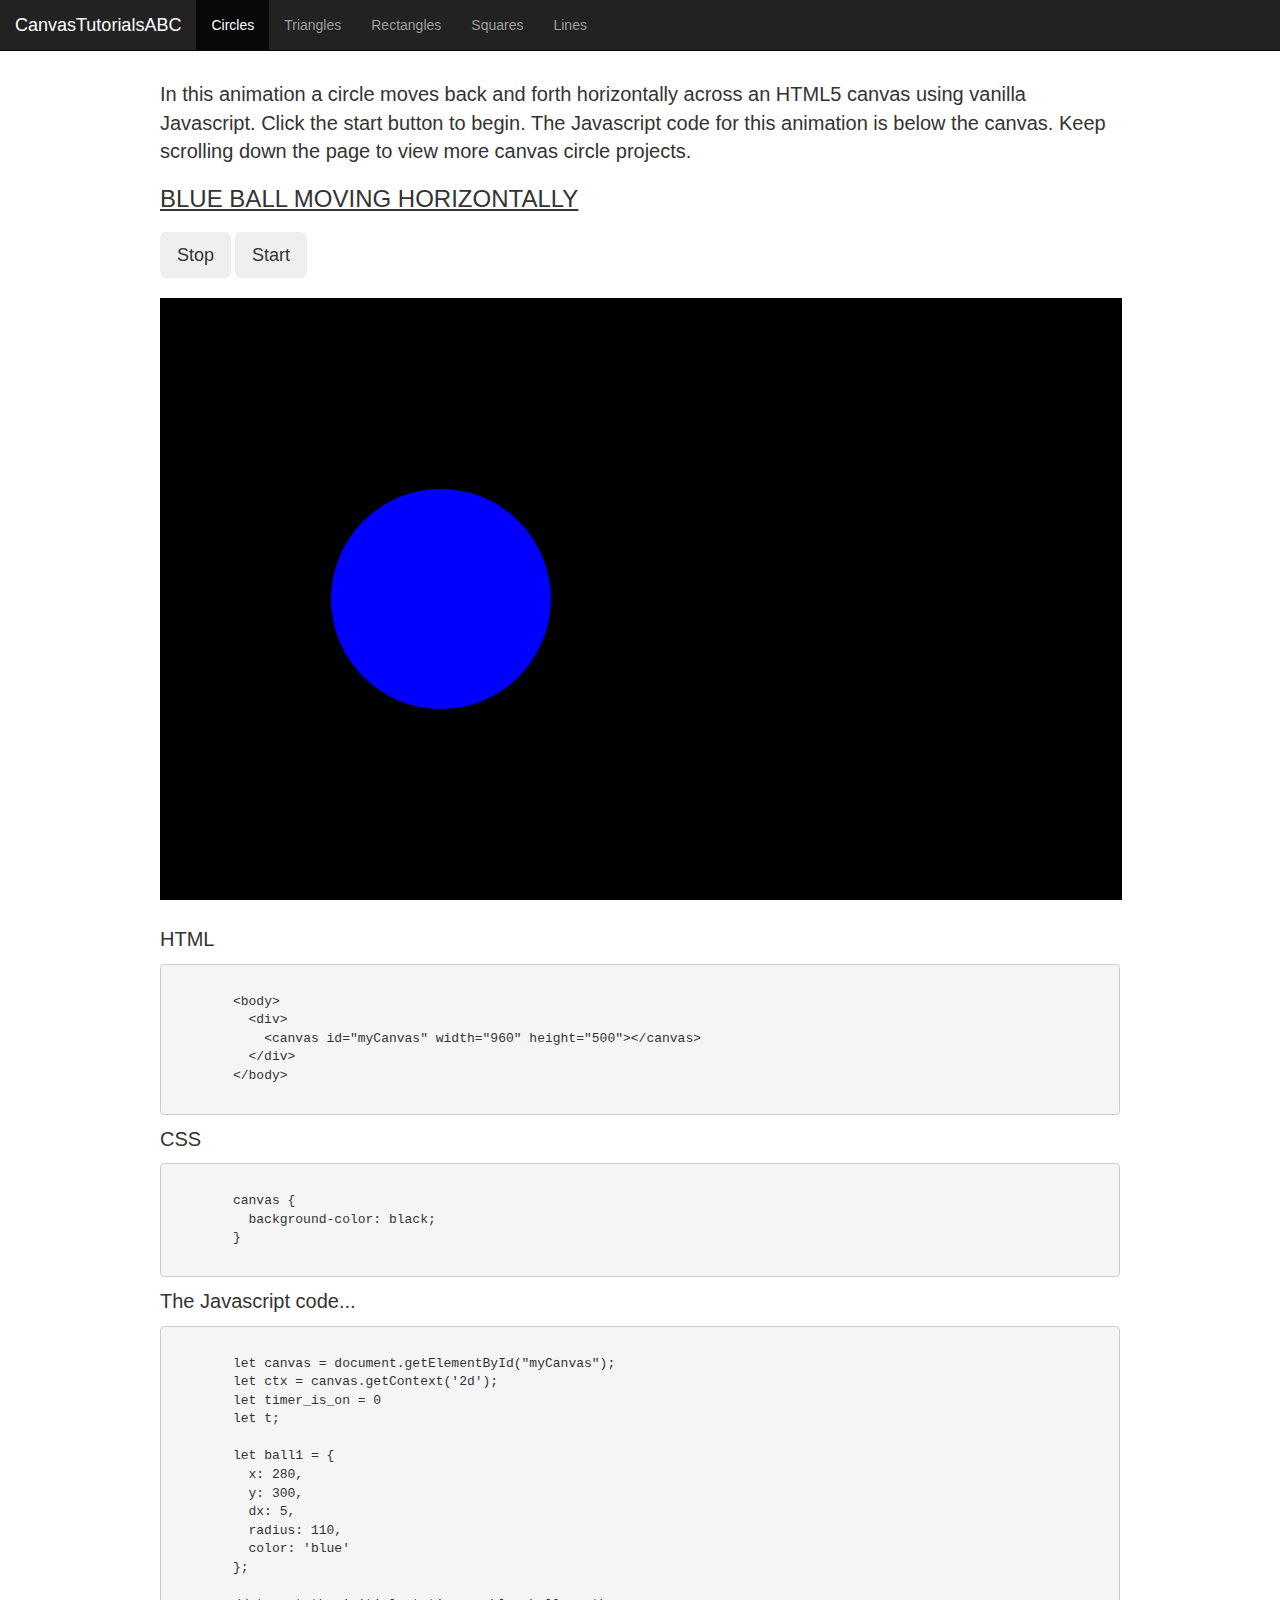
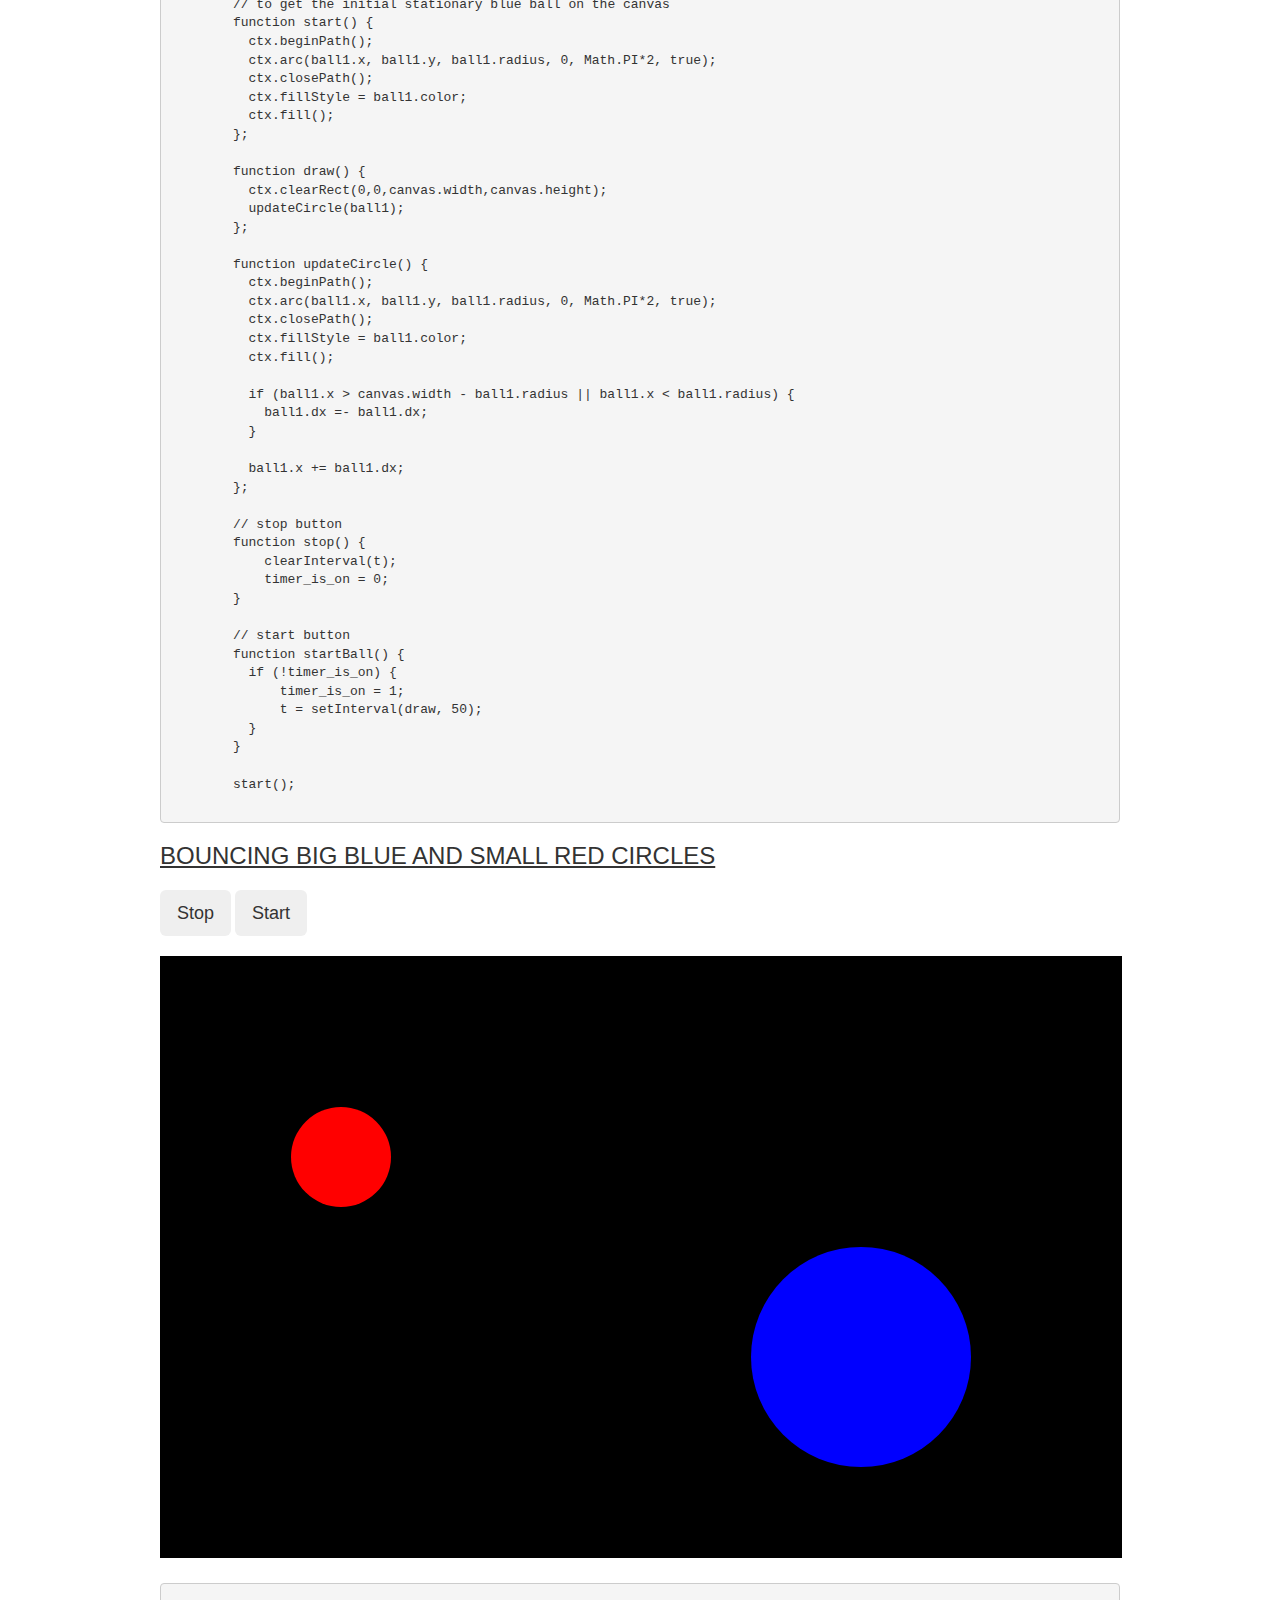
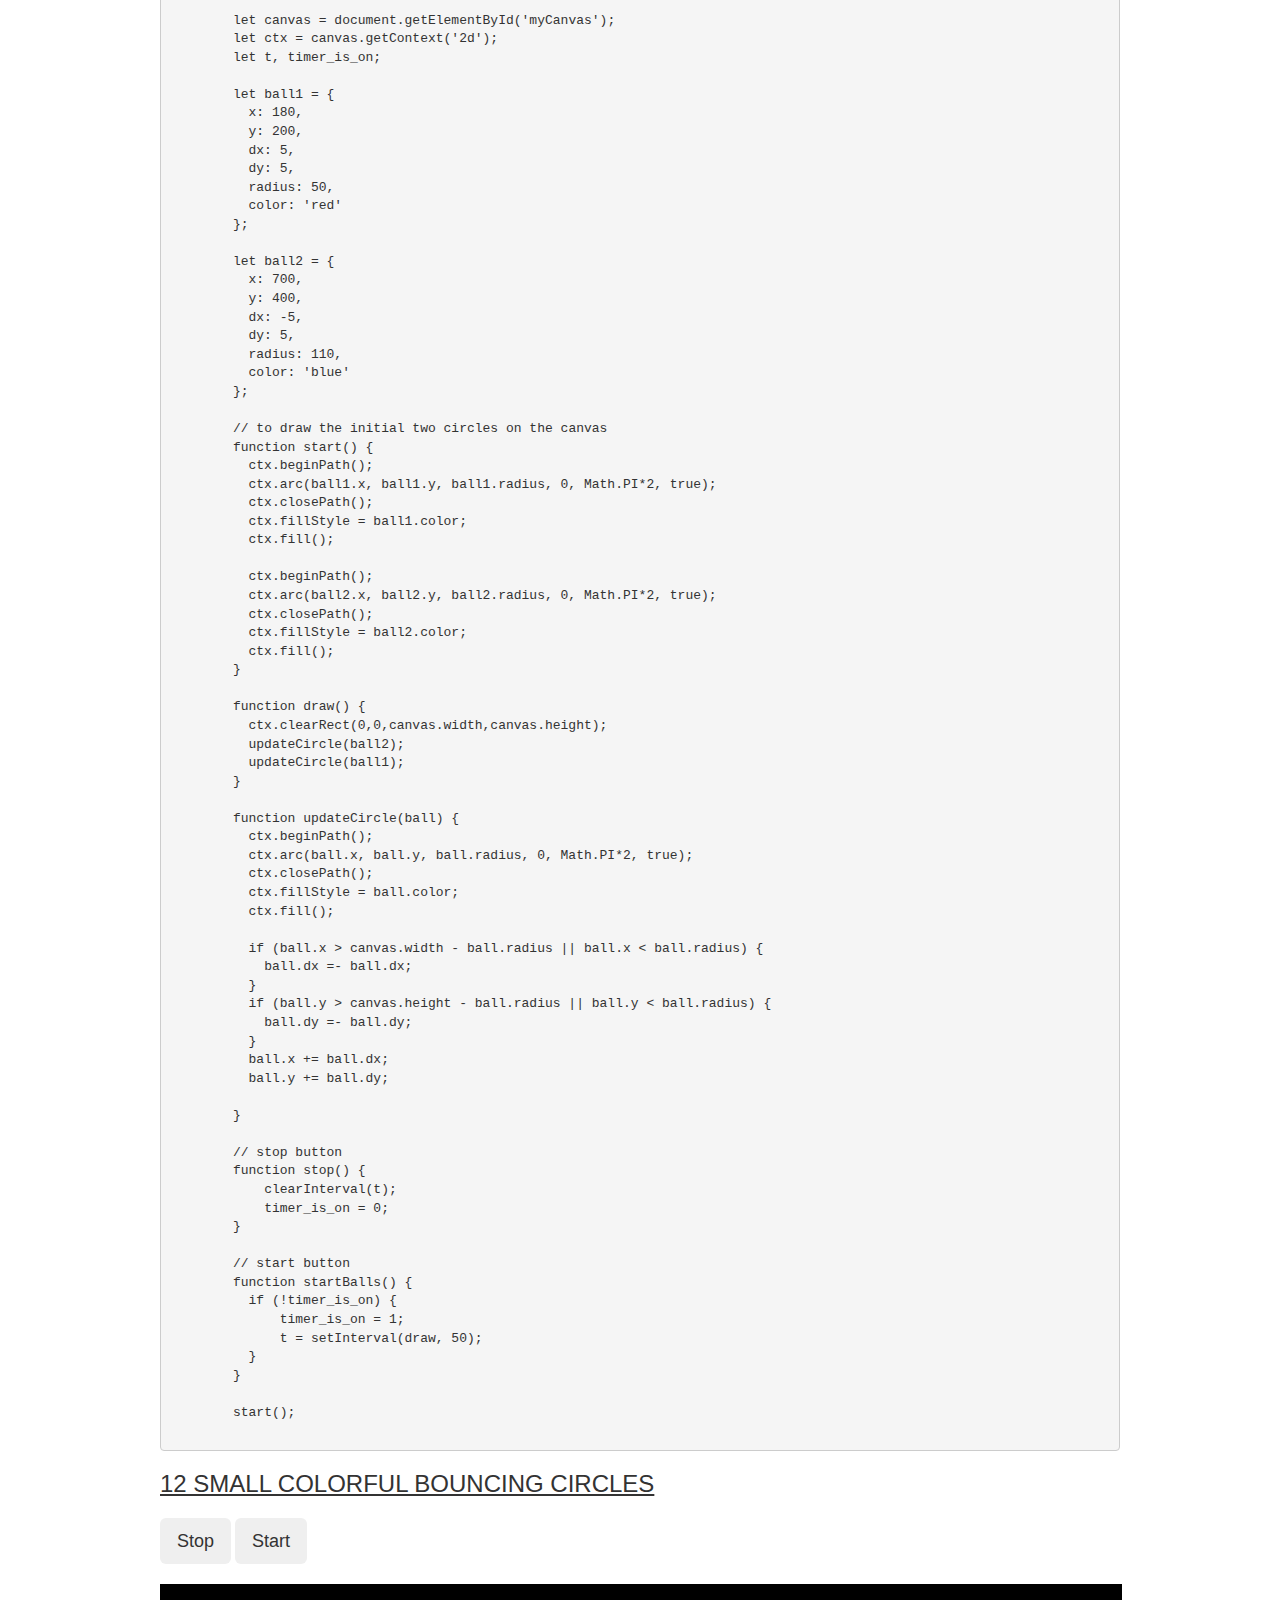
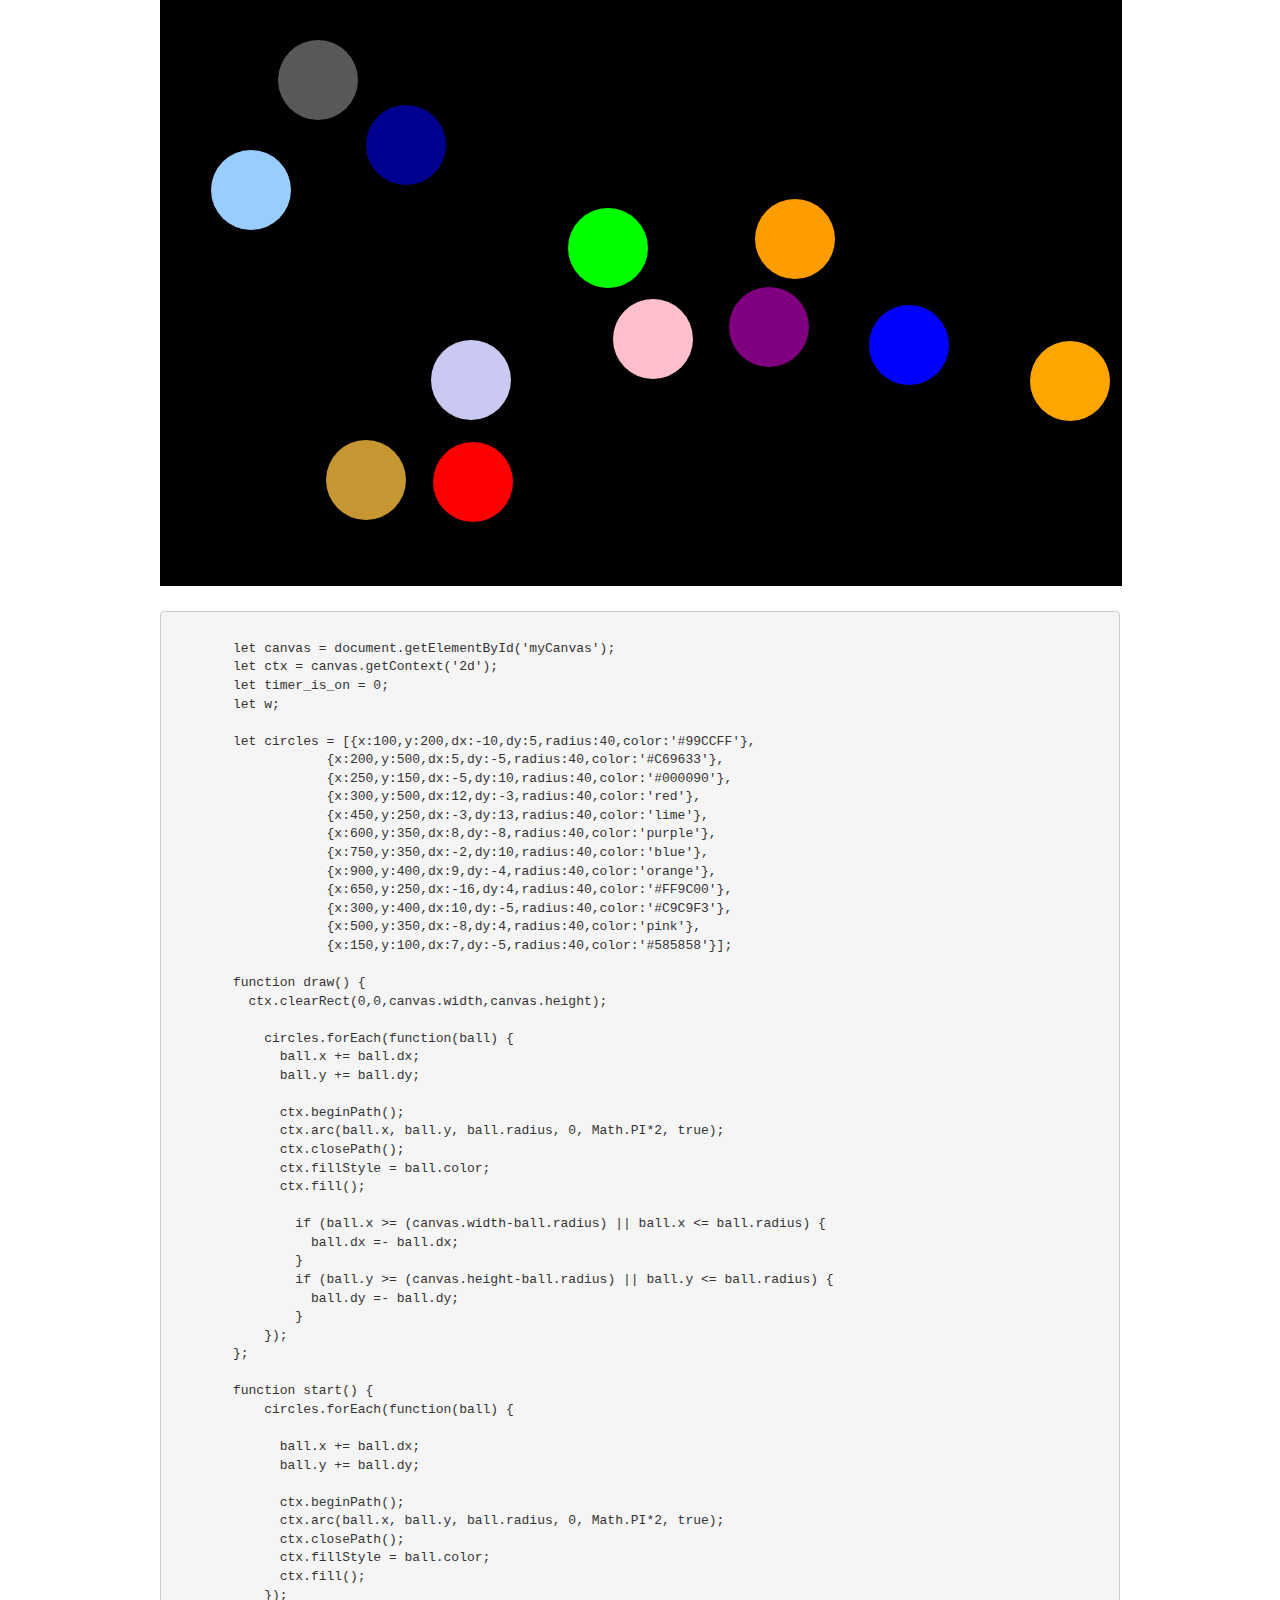
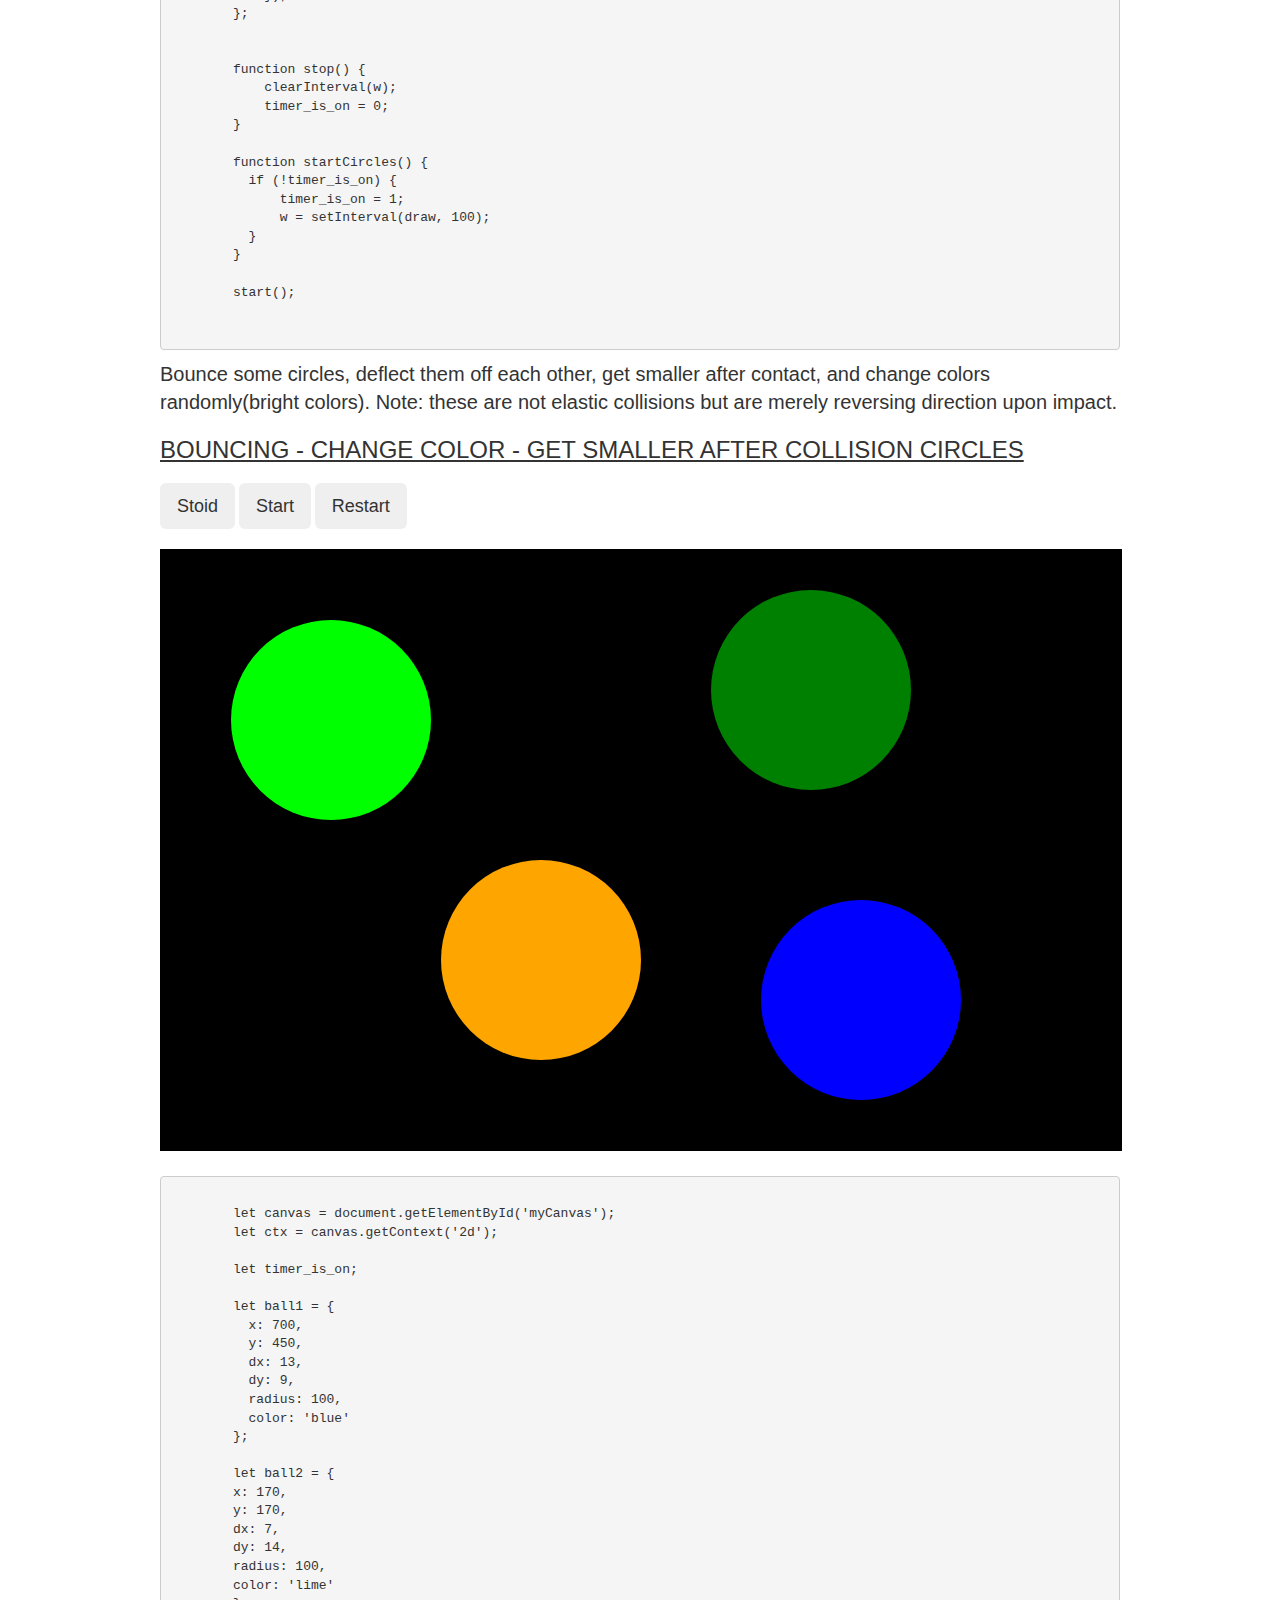
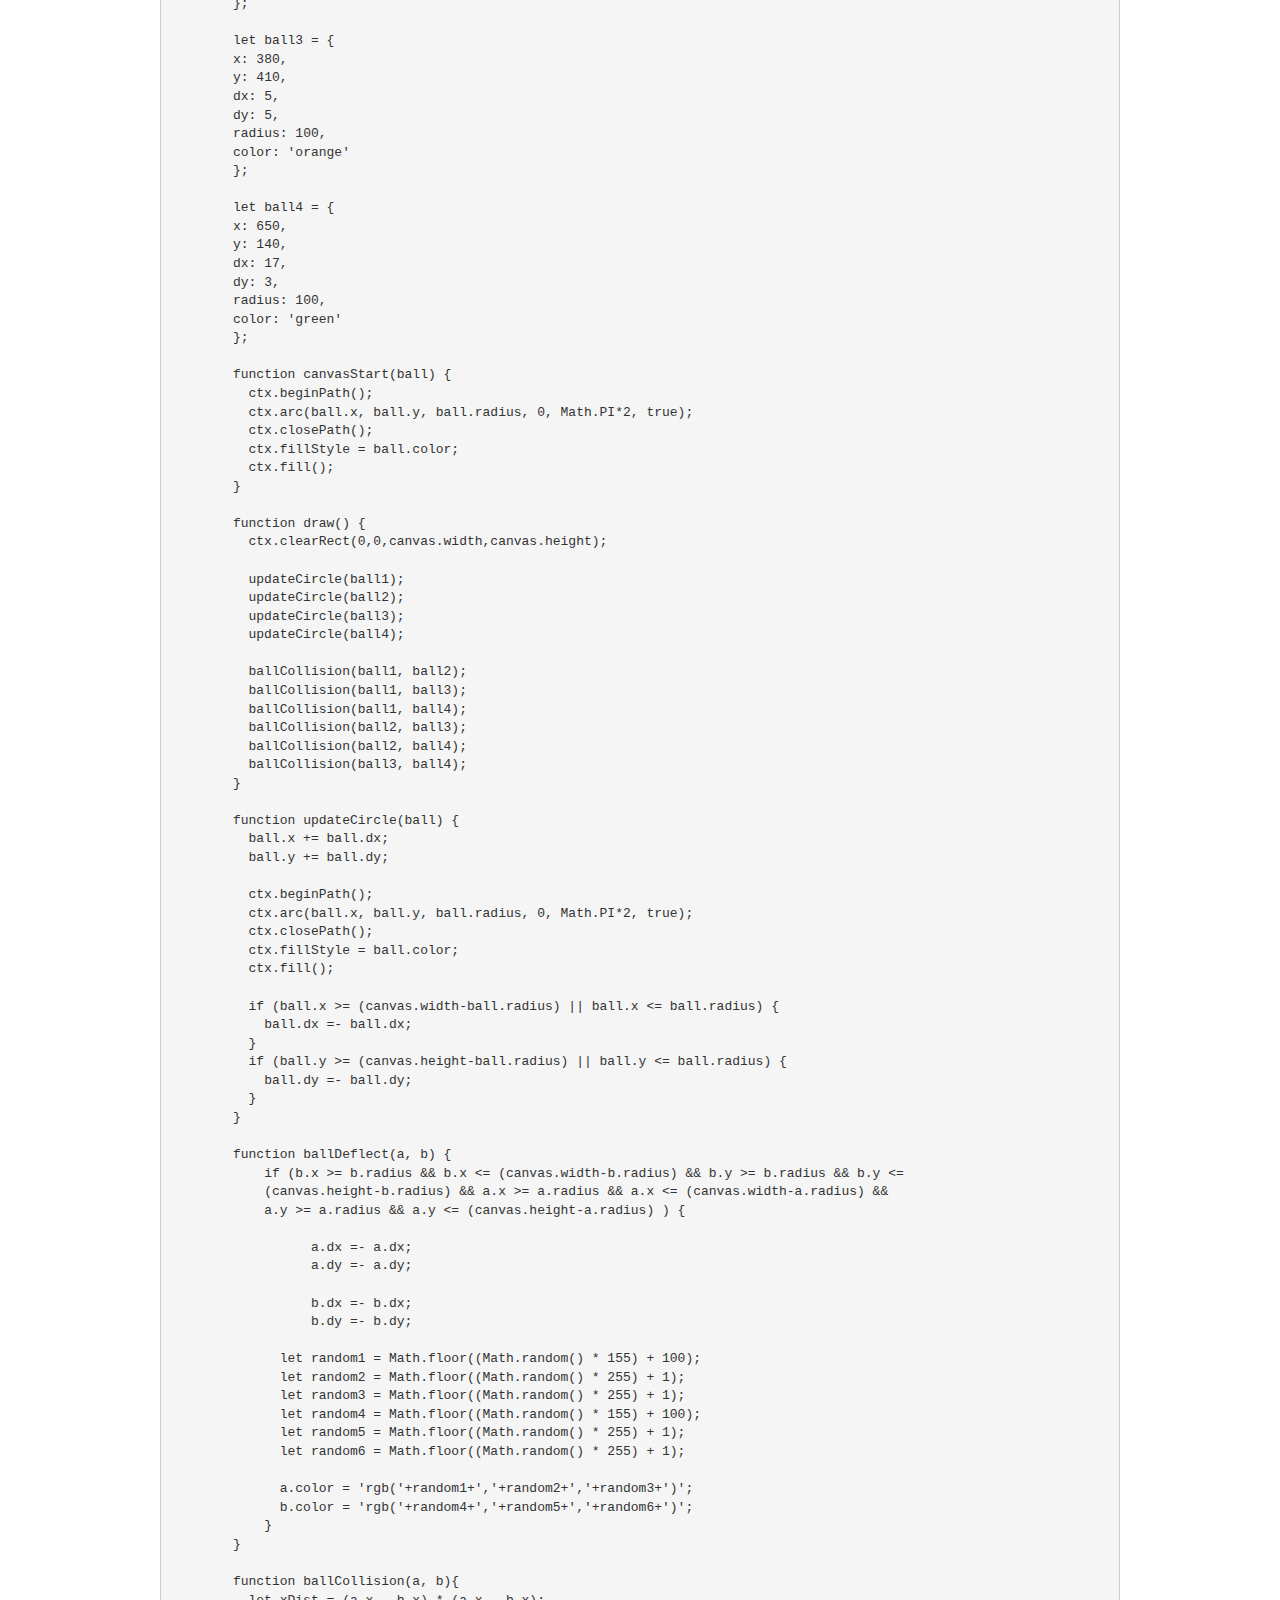
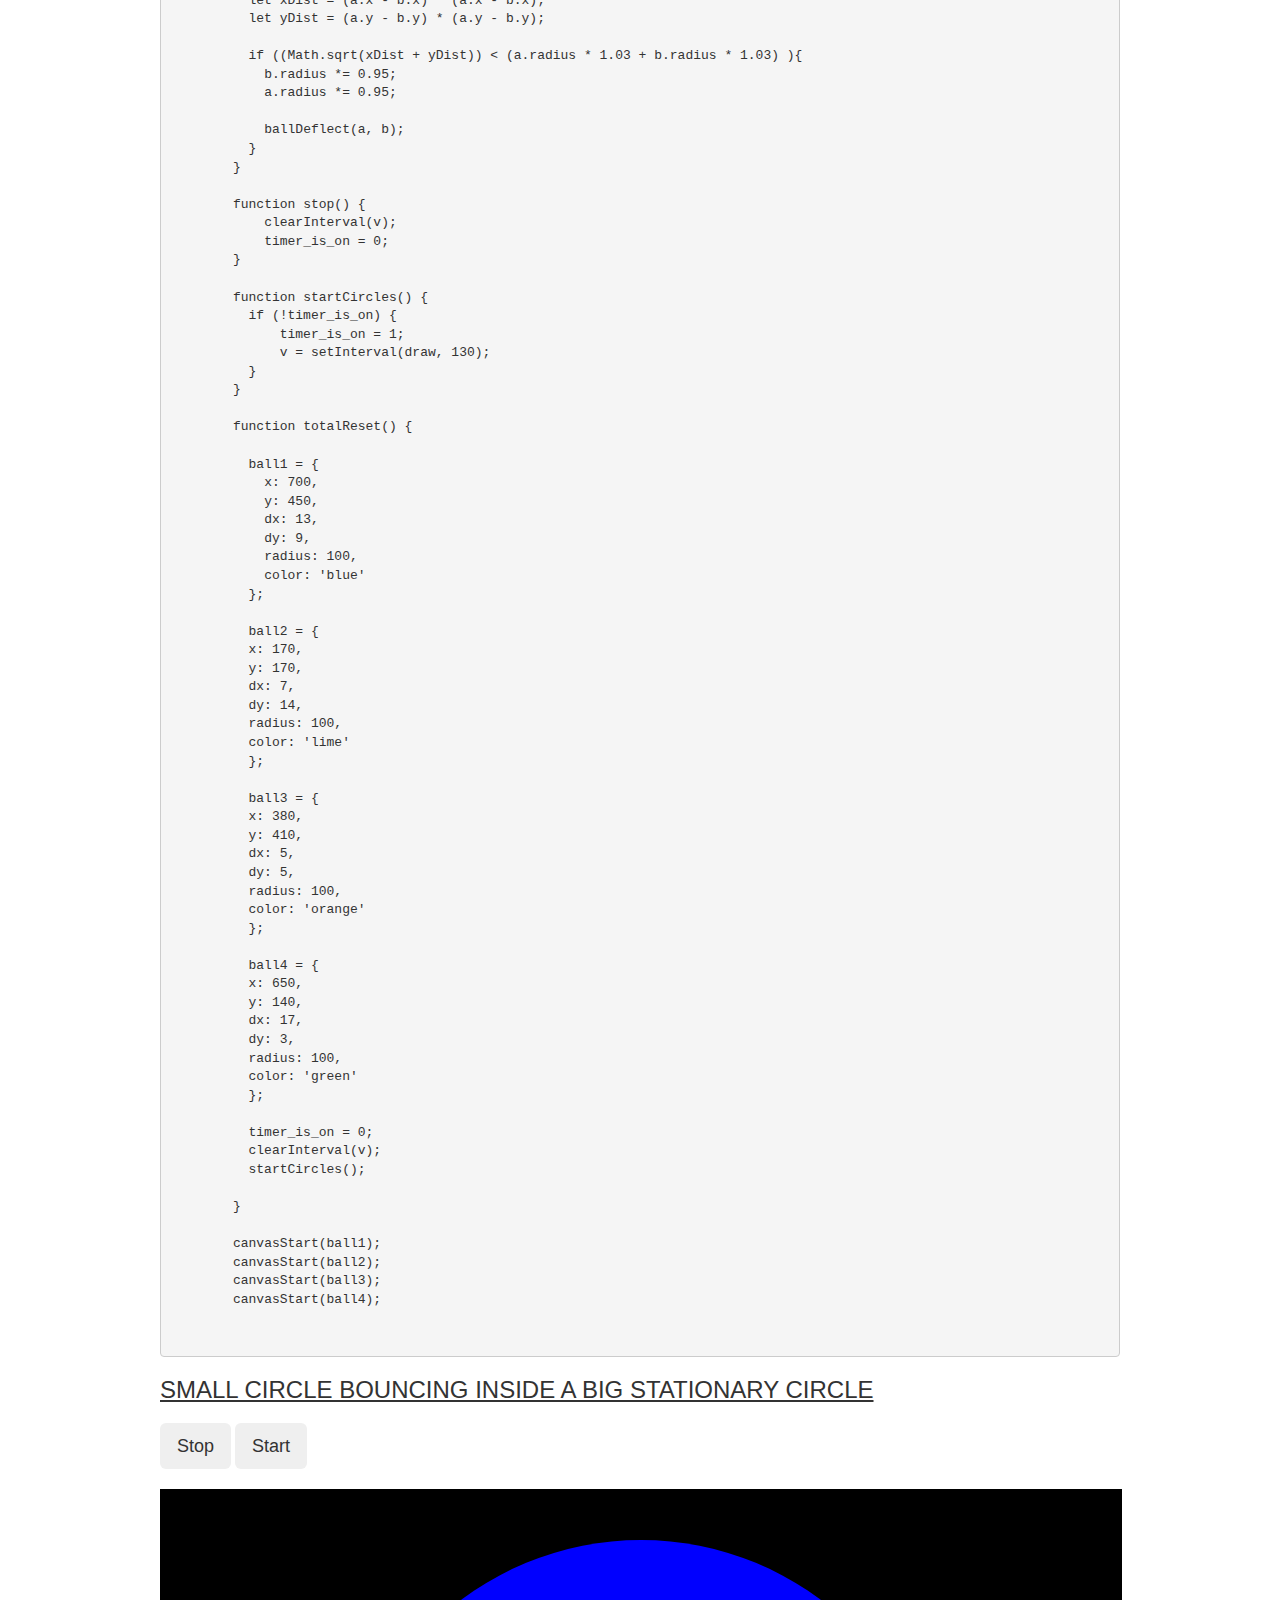
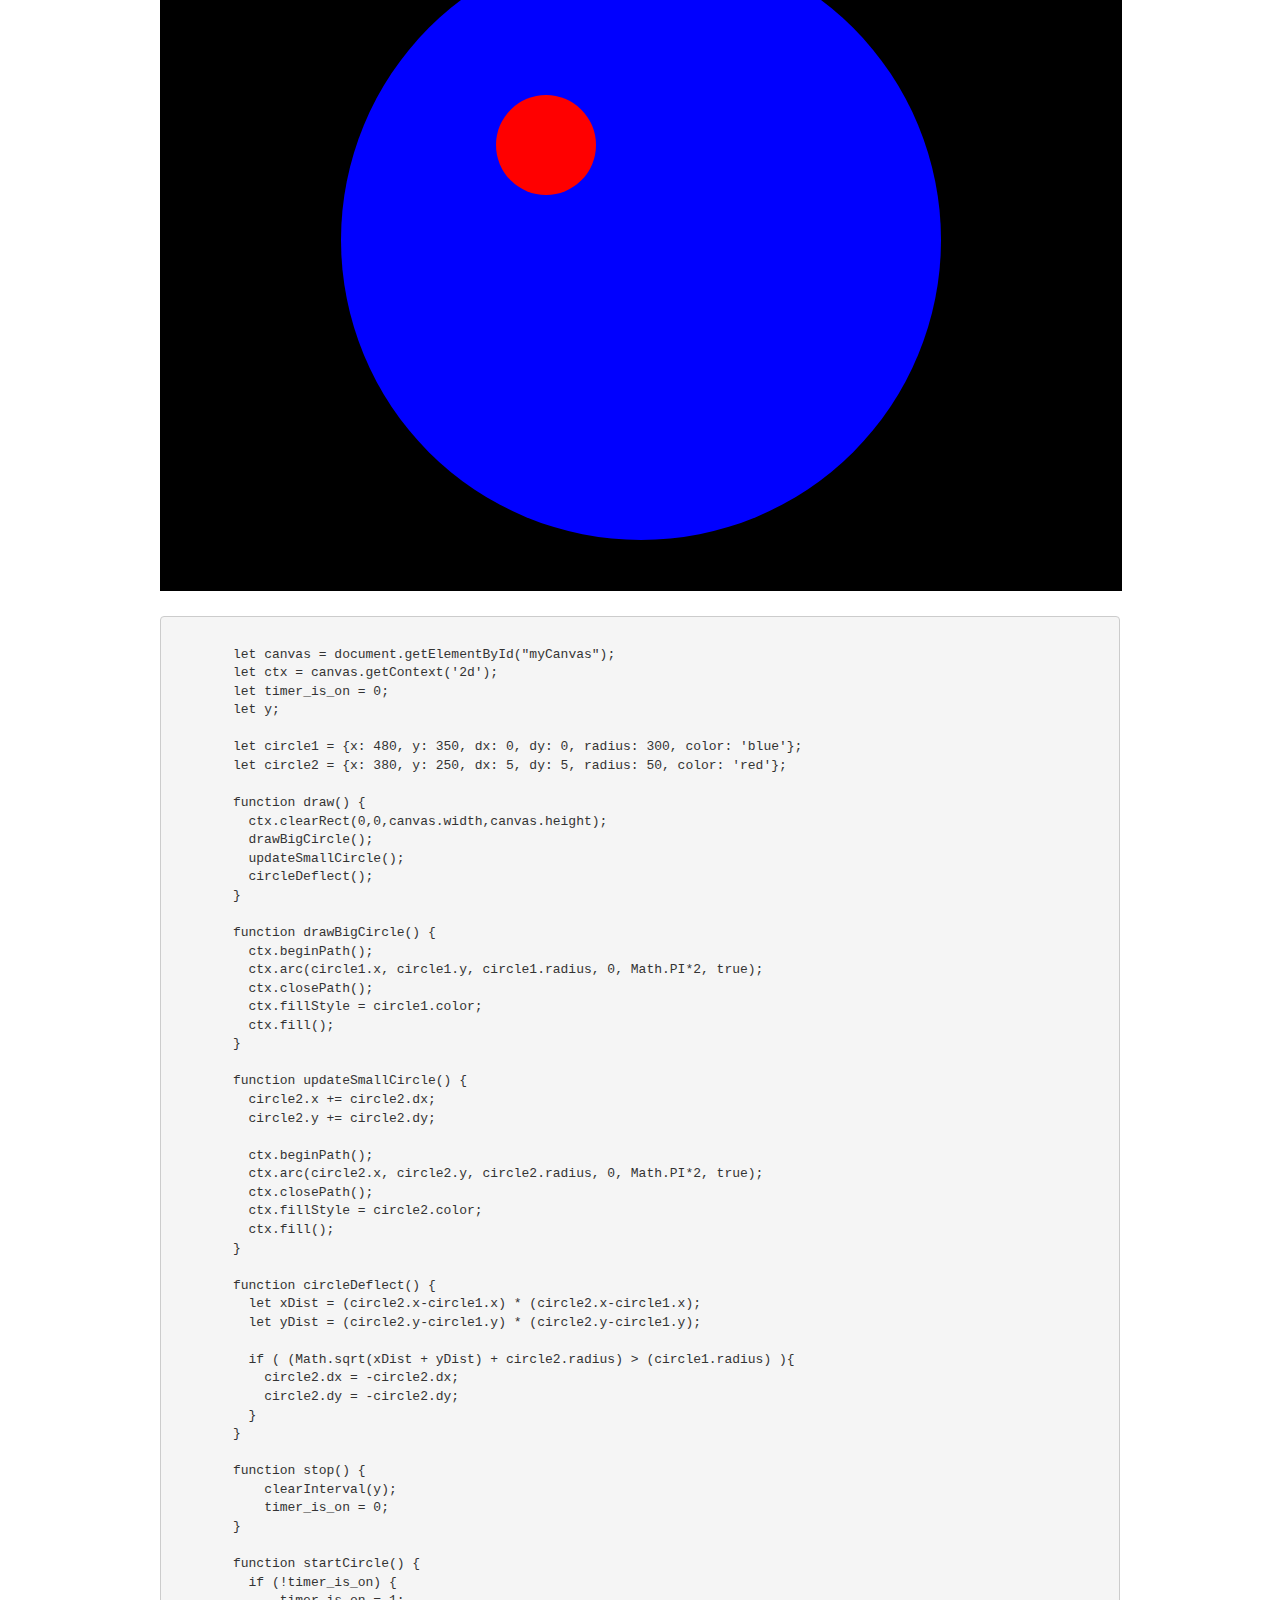
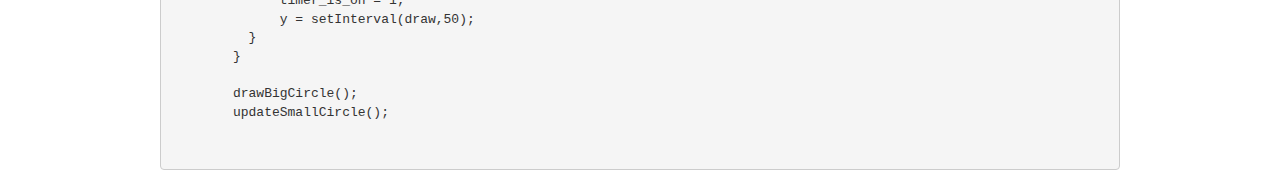
==== index.html @ d447a46f "HTML5 canvas tutorial website." ====
<!DOCTYPE html>
<html>

<head>
  <meta charset="utf-8">
  <title>Javascript-HTML5 Canvas-2D Animations-Code-Circles</title>
  <meta name="description" content="Javascript HTML5 Canvas Animations with all source code
  provided. Circle collisions, circle deflections, circles within circles, lots of boncing circles.">
  <link rel="stylesheet" href="css/styles.css">
  <meta name="viewport" content="width=device-width, initial-scale=1">
  <link rel="stylesheet" href="https://maxcdn.bootstrapcdn.com/bootstrap/3.3.7/css/bootstrap.min.css"
  integrity="sha384-BVYiiSIFeK1dGmJRAkycuHAHRg32OmUcww7on3RYdg4Va+PmSTsz/K68vbdEjh4u" crossorigin="anonymous">
</head>

<body>

  <nav class="navbar navbar-inverse navbar-fixed-top">
    <div class="container-fluid">
      <div class="navbar-header">
        <a class="navbar-brand" href="#">CanvasTutorialsABC</a>
      </div>
      <ul class="nav navbar-nav">
        <li class="active"><a href="#">Circles</a></li>
        <li><a href="./webpages/Triangles.html">Triangles</a></li>
        <li><a href="./webpages/Rectangles.html">Rectangles</a></li>
        <li><a href="./webpages/Squares.html">Squares</a></li>
        <li><a href="./webpages/Lines.html">Lines</a></li>
      </ul>
    </div>
  </nav>

  <div class="container">
    <div class="center-block">

      <p>
      In this animation a circle moves back and forth horizontally across an HTML5 canvas
      using vanilla Javascript. Click the start button to begin.
      The Javascript code for this animation is below the canvas. Keep scrolling down the
      page to view more canvas circle projects.
      </p>

      <h3>BLUE BALL MOVING HORIZONTALLY</h3>

      <button class="btn btn-lg" id="reset5">Stop</button>
      <button class="btn btn-lg" id="startBalls5">Start</button>

      <div>
        <canvas id="myCanvas5" width="960" height="600">
          It seems that your browser doesn't support HTML5 Canvas.
        </canvas>
      </div>

      <p>
        HTML
      </p>

      <pre><code>
        &lt;body&gt;
          &lt;div&gt;
            &lt;canvas id="myCanvas" width="960" height="500"&gt;&lt;/canvas&gt;
          &lt;/div&gt;
        &lt;/body&gt;
      </code></pre>

      <p>
        CSS
      </p>

      <pre><code>
        canvas {
          background-color: black;
        }
      </code></pre>

      <p>
        The Javascript code...
      </p>

      <pre><code>
        let canvas = document.getElementById("myCanvas");
        let ctx = canvas.getContext('2d');
        let timer_is_on = 0
        let t;

        let ball1 = {
          x: 280,
          y: 300,
          dx: 5,
          radius: 110,
          color: 'blue'
        };

        // to get the initial stationary blue ball on the canvas
        function start() {
          ctx.beginPath();
          ctx.arc(ball1.x, ball1.y, ball1.radius, 0, Math.PI*2, true);
          ctx.closePath();
          ctx.fillStyle = ball1.color;
          ctx.fill();
        };

        function draw() {
          ctx.clearRect(0,0,canvas.width,canvas.height);
          updateCircle(ball1);
        };

        function updateCircle() {
          ctx.beginPath();
          ctx.arc(ball1.x, ball1.y, ball1.radius, 0, Math.PI*2, true);
          ctx.closePath();
          ctx.fillStyle = ball1.color;
          ctx.fill();

          if (ball1.x > canvas.width - ball1.radius || ball1.x < ball1.radius) {
            ball1.dx =- ball1.dx;
          }

          ball1.x += ball1.dx;
        };

        // stop button
        function stop() {
            clearInterval(t);
            timer_is_on = 0;
        }

        // start button
        function startBall() {
          if (!timer_is_on) {
              timer_is_on = 1;
              t = setInterval(draw, 50);
          }
        }

        start();
      </code></pre>

      <h3>BOUNCING BIG BLUE AND SMALL RED CIRCLES</h3>

      <button class="btn btn-lg" id="reset4">Stop</button>
      <button class="btn btn-lg" id="startBalls4">Start</button>

        <div>
          <canvas id="myCanvas6" width="960" height="600">
            It seems that your browser doesn't support HTML5 Canvas.
          </canvas>
        </div>

        <pre><code>
        let canvas = document.getElementById('myCanvas');
        let ctx = canvas.getContext('2d');
        let t, timer_is_on;

        let ball1 = {
          x: 180,
          y: 200,
          dx: 5,
          dy: 5,
          radius: 50,
          color: 'red'
        };

        let ball2 = {
          x: 700,
          y: 400,
          dx: -5,
          dy: 5,
          radius: 110,
          color: 'blue'
        };

        // to draw the initial two circles on the canvas
        function start() {
          ctx.beginPath();
          ctx.arc(ball1.x, ball1.y, ball1.radius, 0, Math.PI*2, true);
          ctx.closePath();
          ctx.fillStyle = ball1.color;
          ctx.fill();

          ctx.beginPath();
          ctx.arc(ball2.x, ball2.y, ball2.radius, 0, Math.PI*2, true);
          ctx.closePath();
          ctx.fillStyle = ball2.color;
          ctx.fill();
        }

        function draw() {
          ctx.clearRect(0,0,canvas.width,canvas.height);
          updateCircle(ball2);
          updateCircle(ball1);
        }

        function updateCircle(ball) {
          ctx.beginPath();
          ctx.arc(ball.x, ball.y, ball.radius, 0, Math.PI*2, true);
          ctx.closePath();
          ctx.fillStyle = ball.color;
          ctx.fill();

          if (ball.x > canvas.width - ball.radius || ball.x < ball.radius) {
            ball.dx =- ball.dx;
          }
          if (ball.y > canvas.height - ball.radius || ball.y < ball.radius) {
            ball.dy =- ball.dy;
          }
          ball.x += ball.dx;
          ball.y += ball.dy;

        }

        // stop button
        function stop() {
            clearInterval(t);
            timer_is_on = 0;
        }

        // start button
        function startBalls() {
          if (!timer_is_on) {
              timer_is_on = 1;
              t = setInterval(draw, 50);
          }
        }

        start();
      </code></pre>

    <h3>12 SMALL COLORFUL BOUNCING CIRCLES</h3>

    <button class="btn btn-lg" id="reset2">Stop</button>
    <button class="btn btn-lg" id="startBalls2">Start</button>


    <div>
      <canvas id="myCanvas8" width="960" height="600">
        It seems that your browser doesn't support HTML5 Canvas.
      </canvas>
    </div>

    <pre><code>
        let canvas = document.getElementById('myCanvas');
        let ctx = canvas.getContext('2d');
        let timer_is_on = 0;
        let w;

        let circles = [{x:100,y:200,dx:-10,dy:5,radius:40,color:'#99CCFF'},
                    {x:200,y:500,dx:5,dy:-5,radius:40,color:'#C69633'},
                    {x:250,y:150,dx:-5,dy:10,radius:40,color:'#000090'},
                    {x:300,y:500,dx:12,dy:-3,radius:40,color:'red'},
                    {x:450,y:250,dx:-3,dy:13,radius:40,color:'lime'},
                    {x:600,y:350,dx:8,dy:-8,radius:40,color:'purple'},
                    {x:750,y:350,dx:-2,dy:10,radius:40,color:'blue'},
                    {x:900,y:400,dx:9,dy:-4,radius:40,color:'orange'},
                    {x:650,y:250,dx:-16,dy:4,radius:40,color:'#FF9C00'},
                    {x:300,y:400,dx:10,dy:-5,radius:40,color:'#C9C9F3'},
                    {x:500,y:350,dx:-8,dy:4,radius:40,color:'pink'},
                    {x:150,y:100,dx:7,dy:-5,radius:40,color:'#585858'}];

        function draw() {
          ctx.clearRect(0,0,canvas.width,canvas.height);

            circles.forEach(function(ball) {
              ball.x += ball.dx;
              ball.y += ball.dy;

              ctx.beginPath();
              ctx.arc(ball.x, ball.y, ball.radius, 0, Math.PI*2, true);
              ctx.closePath();
              ctx.fillStyle = ball.color;
              ctx.fill();

                if (ball.x >= (canvas.width-ball.radius) || ball.x <= ball.radius) {
                  ball.dx =- ball.dx;
                }
                if (ball.y >= (canvas.height-ball.radius) || ball.y <= ball.radius) {
                  ball.dy =- ball.dy;
                }
            });
        };

        function start() {
            circles.forEach(function(ball) {

              ball.x += ball.dx;
              ball.y += ball.dy;

              ctx.beginPath();
              ctx.arc(ball.x, ball.y, ball.radius, 0, Math.PI*2, true);
              ctx.closePath();
              ctx.fillStyle = ball.color;
              ctx.fill();
            });
        };


        function stop() {
            clearInterval(w);
            timer_is_on = 0;
        }

        function startCircles() {
          if (!timer_is_on) {
              timer_is_on = 1;
              w = setInterval(draw, 100);
          }
        }

        start();

    </code></pre>

    <p>
      Bounce some circles, deflect them off each other, get smaller after contact,
      and change colors randomly(bright colors). Note: these are not elastic
      collisions but are merely reversing direction upon impact.
    </p>

    <h3>BOUNCING - CHANGE COLOR - GET SMALLER AFTER COLLISION CIRCLES</h3>

    <button class="btn btn-lg" id="reset">Stoid</button>
    <button class="btn btn-lg" id="startBalls">Start</button>
    <button class="btn btn-lg" id="totalReset">Restart</button>

    <div>
      <canvas id="myCanvas9" width="960" height="600">
        It seems that your browser doesn't support HTML5 Canvas.
      </canvas>
    </div>

    <pre><code>
        let canvas = document.getElementById('myCanvas');
        let ctx = canvas.getContext('2d');

        let timer_is_on;

        let ball1 = {
          x: 700,
          y: 450,
          dx: 13,
          dy: 9,
          radius: 100,
          color: 'blue'
        };

        let ball2 = {
        x: 170,
        y: 170,
        dx: 7,
        dy: 14,
        radius: 100,
        color: 'lime'
        };

        let ball3 = {
        x: 380,
        y: 410,
        dx: 5,
        dy: 5,
        radius: 100,
        color: 'orange'
        };

        let ball4 = {
        x: 650,
        y: 140,
        dx: 17,
        dy: 3,
        radius: 100,
        color: 'green'
        };

        function canvasStart(ball) {
          ctx.beginPath();
          ctx.arc(ball.x, ball.y, ball.radius, 0, Math.PI*2, true);
          ctx.closePath();
          ctx.fillStyle = ball.color;
          ctx.fill();
        }

        function draw() {
          ctx.clearRect(0,0,canvas.width,canvas.height);

          updateCircle(ball1);
          updateCircle(ball2);
          updateCircle(ball3);
          updateCircle(ball4);

          ballCollision(ball1, ball2);
          ballCollision(ball1, ball3);
          ballCollision(ball1, ball4);
          ballCollision(ball2, ball3);
          ballCollision(ball2, ball4);
          ballCollision(ball3, ball4);
        }

        function updateCircle(ball) {
          ball.x += ball.dx;
          ball.y += ball.dy;

          ctx.beginPath();
          ctx.arc(ball.x, ball.y, ball.radius, 0, Math.PI*2, true);
          ctx.closePath();
          ctx.fillStyle = ball.color;
          ctx.fill();

          if (ball.x >= (canvas.width-ball.radius) || ball.x <= ball.radius) {
            ball.dx =- ball.dx;
          }
          if (ball.y >= (canvas.height-ball.radius) || ball.y <= ball.radius) {
            ball.dy =- ball.dy;
          }
        }

        function ballDeflect(a, b) {
            if (b.x >= b.radius && b.x <= (canvas.width-b.radius) && b.y >= b.radius && b.y <=
            (canvas.height-b.radius) && a.x >= a.radius && a.x <= (canvas.width-a.radius) &&
            a.y >= a.radius && a.y <= (canvas.height-a.radius) ) {

                  a.dx =- a.dx;
                  a.dy =- a.dy;

                  b.dx =- b.dx;
                  b.dy =- b.dy;

              let random1 = Math.floor((Math.random() * 155) + 100);
              let random2 = Math.floor((Math.random() * 255) + 1);
              let random3 = Math.floor((Math.random() * 255) + 1);
              let random4 = Math.floor((Math.random() * 155) + 100);
              let random5 = Math.floor((Math.random() * 255) + 1);
              let random6 = Math.floor((Math.random() * 255) + 1);

              a.color = 'rgb('+random1+','+random2+','+random3+')';
              b.color = 'rgb('+random4+','+random5+','+random6+')';
            }
        }

        function ballCollision(a, b){
          let xDist = (a.x - b.x) * (a.x - b.x);
          let yDist = (a.y - b.y) * (a.y - b.y);

          if ((Math.sqrt(xDist + yDist)) < (a.radius * 1.03 + b.radius * 1.03) ){
            b.radius *= 0.95;
            a.radius *= 0.95;

            ballDeflect(a, b);
          }
        }

        function stop() {
            clearInterval(v);
            timer_is_on = 0;
        }

        function startCircles() {
          if (!timer_is_on) {
              timer_is_on = 1;
              v = setInterval(draw, 130);
          }
        }

        function totalReset() {

          ball1 = {
            x: 700,
            y: 450,
            dx: 13,
            dy: 9,
            radius: 100,
            color: 'blue'
          };

          ball2 = {
          x: 170,
          y: 170,
          dx: 7,
          dy: 14,
          radius: 100,
          color: 'lime'
          };

          ball3 = {
          x: 380,
          y: 410,
          dx: 5,
          dy: 5,
          radius: 100,
          color: 'orange'
          };

          ball4 = {
          x: 650,
          y: 140,
          dx: 17,
          dy: 3,
          radius: 100,
          color: 'green'
          };

          timer_is_on = 0;
          clearInterval(v);
          startCircles();

        }

        canvasStart(ball1);
        canvasStart(ball2);
        canvasStart(ball3);
        canvasStart(ball4);

    </code></pre>


    <h3>SMALL CIRCLE BOUNCING INSIDE A BIG STATIONARY CIRCLE</h3>

    <button class="btn btn-lg" id="reset7">Stop</button>
    <button class="btn btn-lg" id="startBalls7">Start</button>


    <div>
      <canvas id="myCanvas13" width="960" height="700">
        It seems that your browser doesn't support HTML5 Canvas.
      </canvas>
    </div>

    <pre><code>
        let canvas = document.getElementById("myCanvas");
        let ctx = canvas.getContext('2d');
        let timer_is_on = 0;
        let y;

        let circle1 = {x: 480, y: 350, dx: 0, dy: 0, radius: 300, color: 'blue'};
        let circle2 = {x: 380, y: 250, dx: 5, dy: 5, radius: 50, color: 'red'};

        function draw() {
          ctx.clearRect(0,0,canvas.width,canvas.height);
          drawBigCircle();
          updateSmallCircle();
          circleDeflect();
        }

        function drawBigCircle() {
          ctx.beginPath();
          ctx.arc(circle1.x, circle1.y, circle1.radius, 0, Math.PI*2, true);
          ctx.closePath();
          ctx.fillStyle = circle1.color;
          ctx.fill();
        }

        function updateSmallCircle() {
          circle2.x += circle2.dx;
          circle2.y += circle2.dy;

          ctx.beginPath();
          ctx.arc(circle2.x, circle2.y, circle2.radius, 0, Math.PI*2, true);
          ctx.closePath();
          ctx.fillStyle = circle2.color;
          ctx.fill();
        }

        function circleDeflect() {
          let xDist = (circle2.x-circle1.x) * (circle2.x-circle1.x);
          let yDist = (circle2.y-circle1.y) * (circle2.y-circle1.y);

          if ( (Math.sqrt(xDist + yDist) + circle2.radius) > (circle1.radius) ){
            circle2.dx = -circle2.dx;
            circle2.dy = -circle2.dy;
          }
        }

        function stop() {
            clearInterval(y);
            timer_is_on = 0;
        }

        function startCircle() {
          if (!timer_is_on) {
              timer_is_on = 1;
              y = setInterval(draw,50);
          }
        }

        drawBigCircle();
        updateSmallCircle();

    </code></pre>

  </div>
  </div>

  <script src="js/Circles4.js"></script>
  <script src="js/Circles5.js"></script>
  <script src="js/Circles7.js"></script>
  <script src="js/Circles8.js"></script>
  <script src="js/Circles12.js"></script>

</body>
</html>
---- css/styles.css ----
@charset "UTF-8";

html {
  font-family: helvetica, sans-serif;
}

.center-block {
  width: 960px;
  display: block;
  margin-right: auto;
  margin-left: auto;
  margin-top: 80px
}

p {
  text-align: left;
  font-size: 20px;
  font-family: helvetica;
  background-color: white;
}

h1 {
  margin: 0;
  padding: 0;
  color: white;
}

h3 {
  text-decoration: underline;
}

canvas {
  background-color: black;
  margin-top: 20px;
  margin-bottom: 20px;
  border: 1px solid black;
  display: inline-block;
}

.btn {
  display: block;
  margin-top: 10px
}

pre {
  background-color: lightgrey;
  text-align: left;
  color: black;
  font-size: 15px;
  padding-top: 3px;
  overflow: auto;
  border-radius: 5px;
}

code {
  margin: 0px;
}

@media only screen and (max-width: 600px) {

  nav li {
    font-size: 12px;
    padding-right: 10px;
    padding-left: 10px;
  }

  .btn {
    display: block;
  }

  p {
    font-size: 15px;
    width: 430px;
  }

  canvas {
    width: 380px;
    margin-top: 10px;
    margin-bottom: 5px;
    display: block;
  }

  pre {
    font-size: 8px;
    width: 450px;
    margin-top: 10px;
    margin-bottom: 10px;
  }

  p {
    font-size: 12px;
  }

  h3 {
    text-decoration: underline;
    font-size: 15px;
  }
}

@media only screen and (min-width:600px) and (max-width:960px) {

  p {
    font-size: 16px;
  }

  canvas {
    width: 600px;
    margin-top: 15px;
    margin-bottom: 15px;
  }

  pre {
    font-size: 10px;
    margin-top: 20px;
    margin-bottom: 20px;
  }

  h3 {
    text-decoration: underline;
    font-size: 15px;
  }

  h2 {
    font-size: 18px;
  }
}
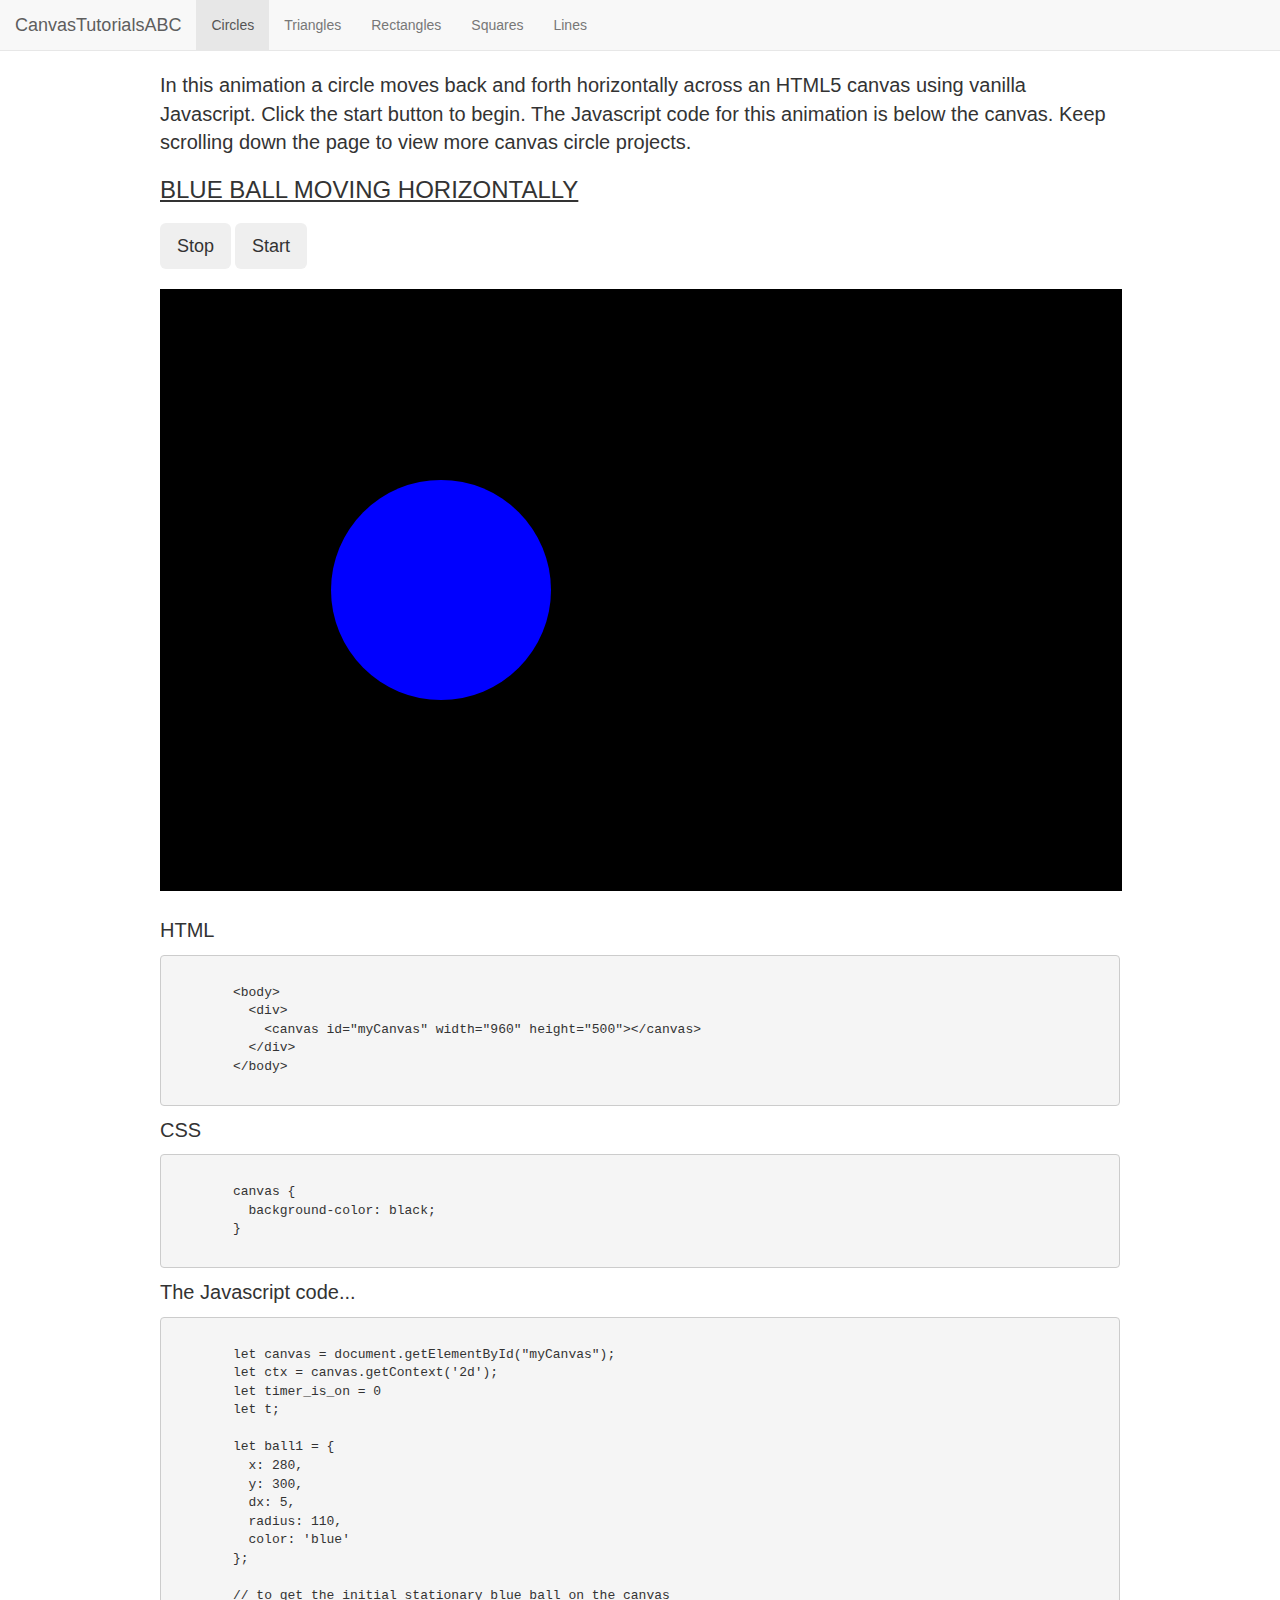
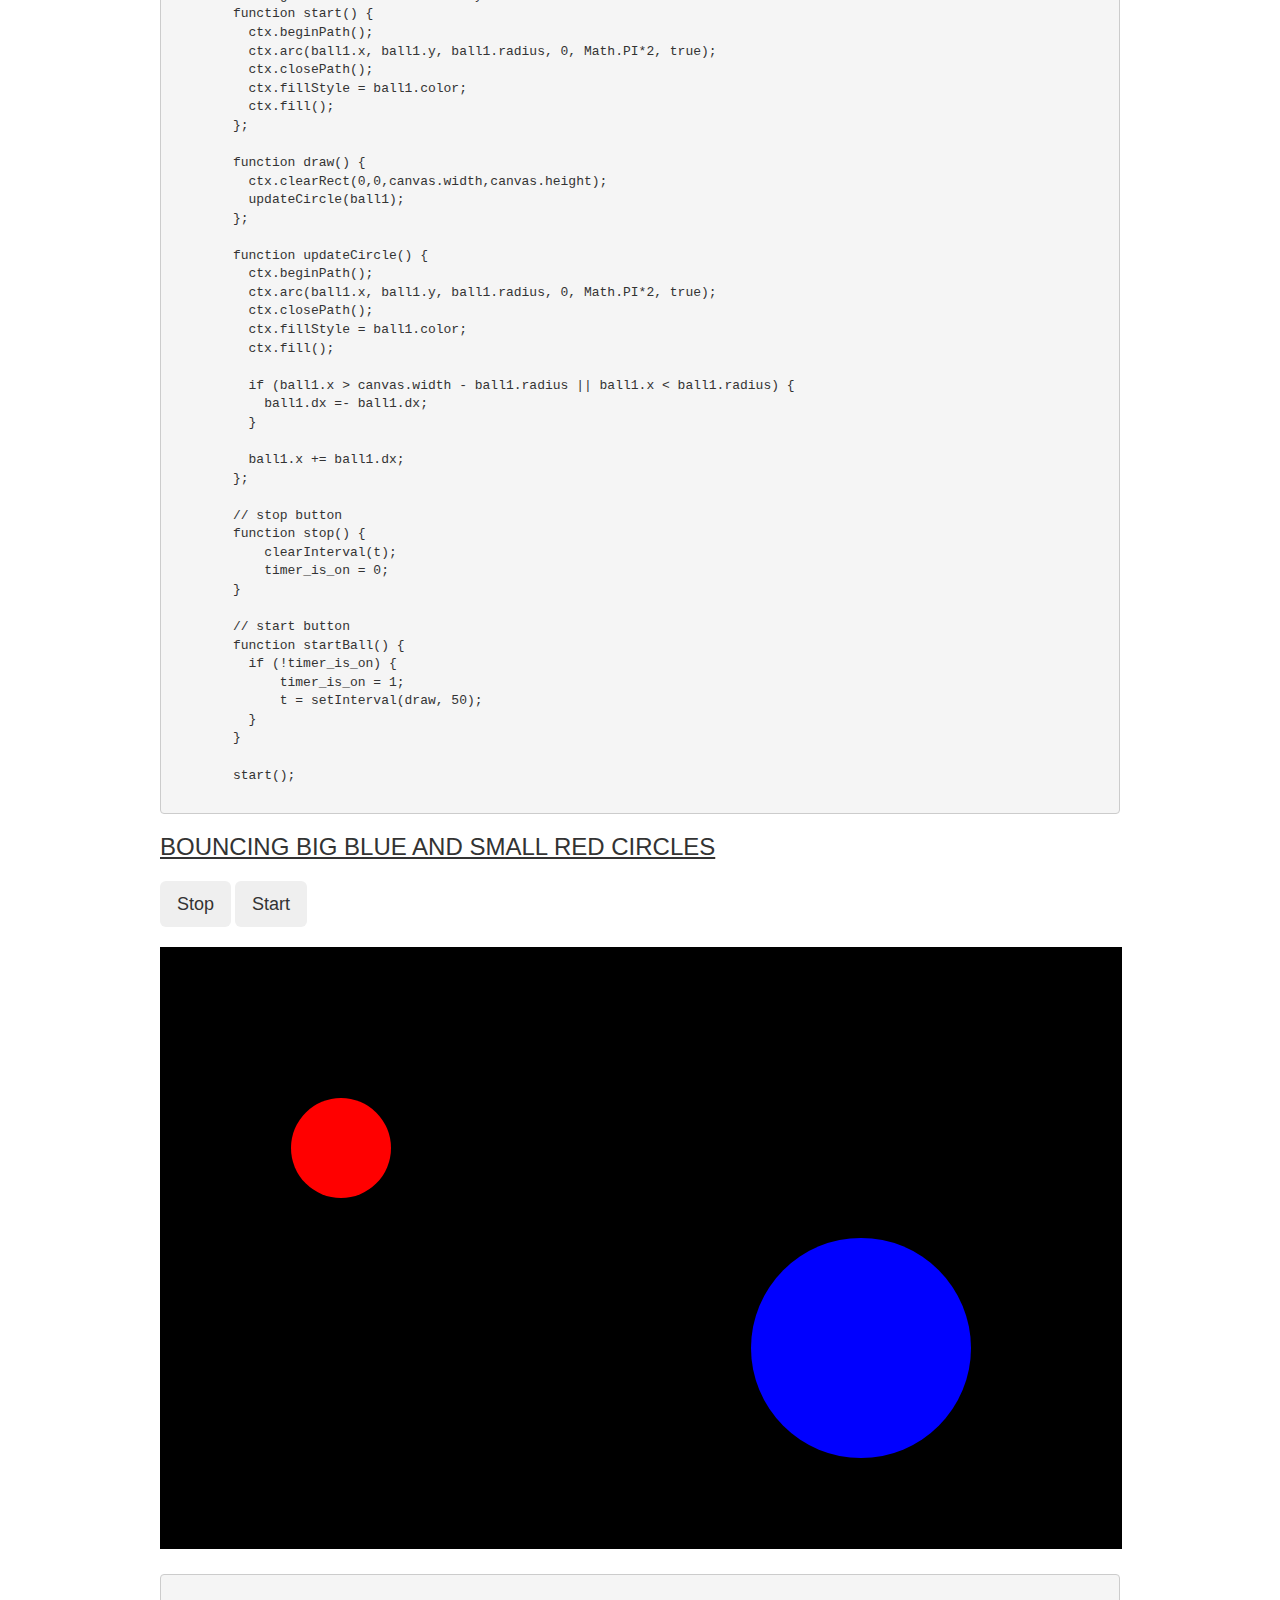
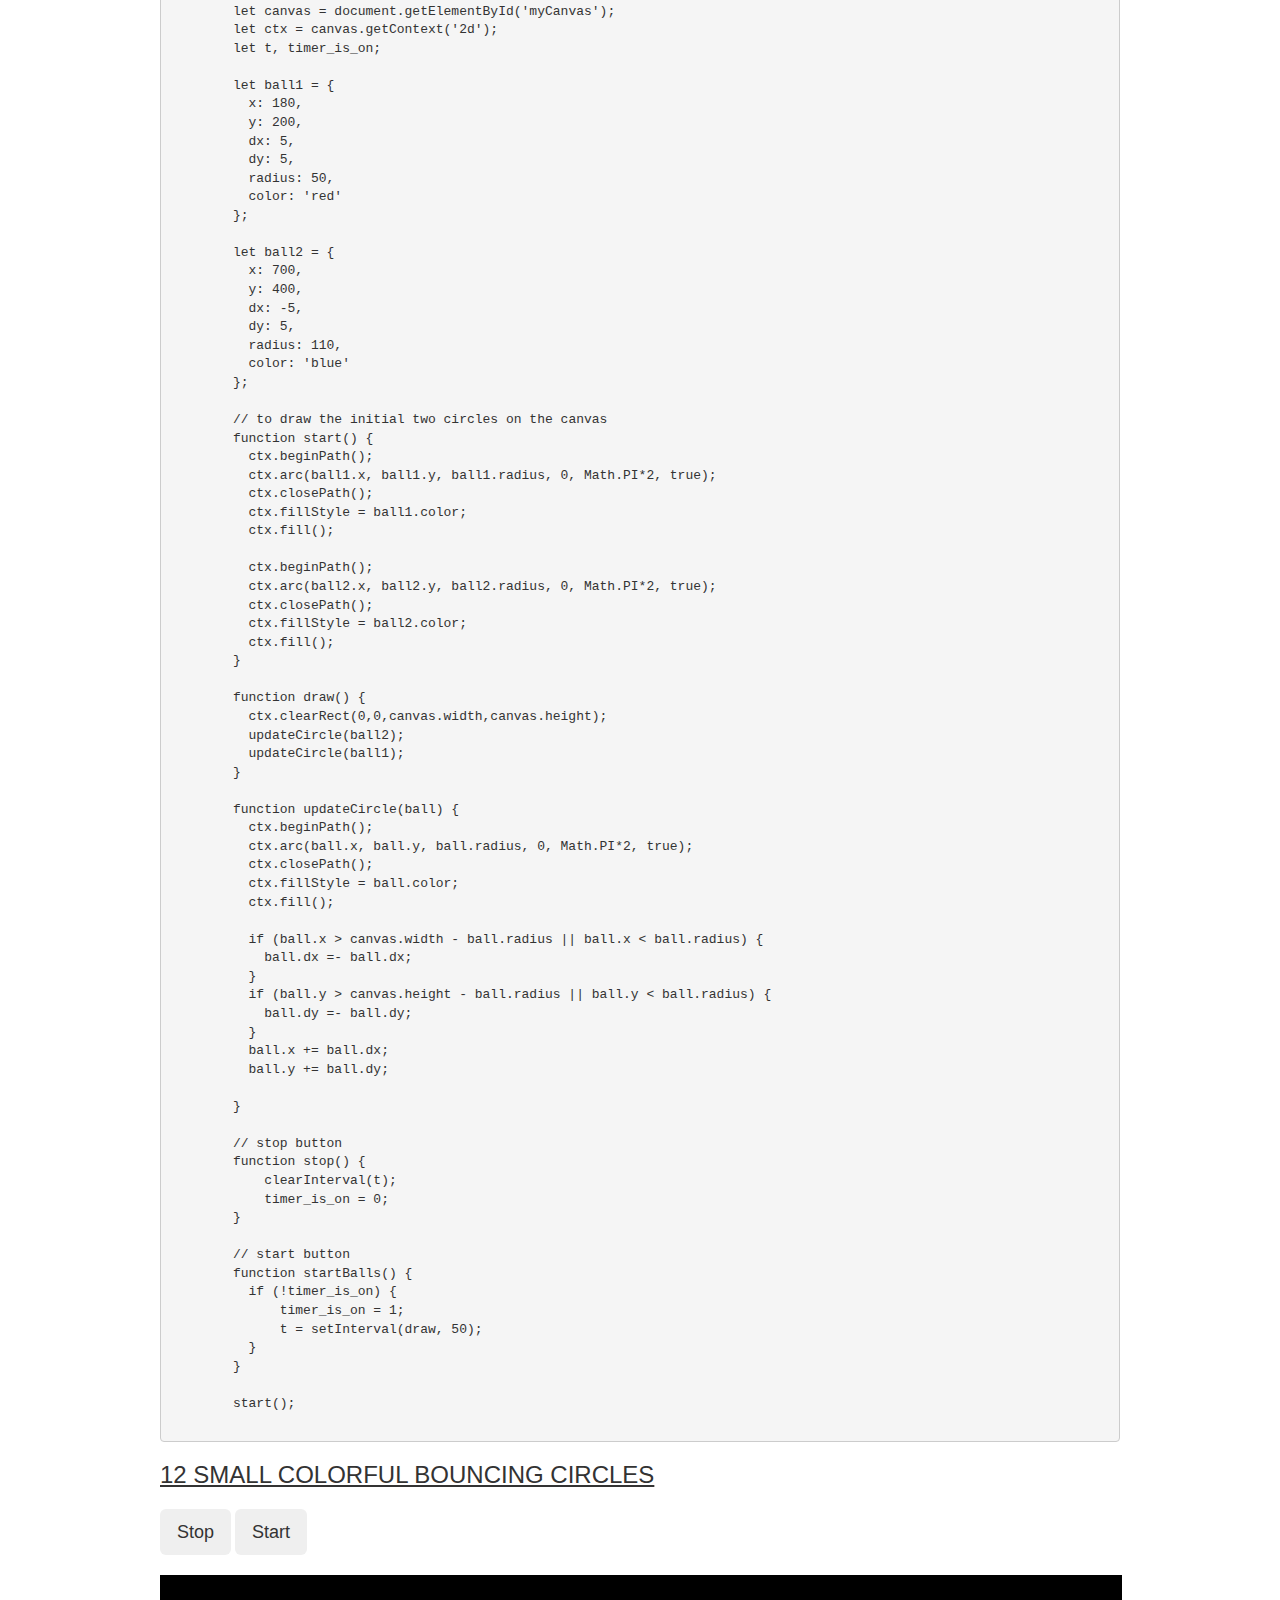
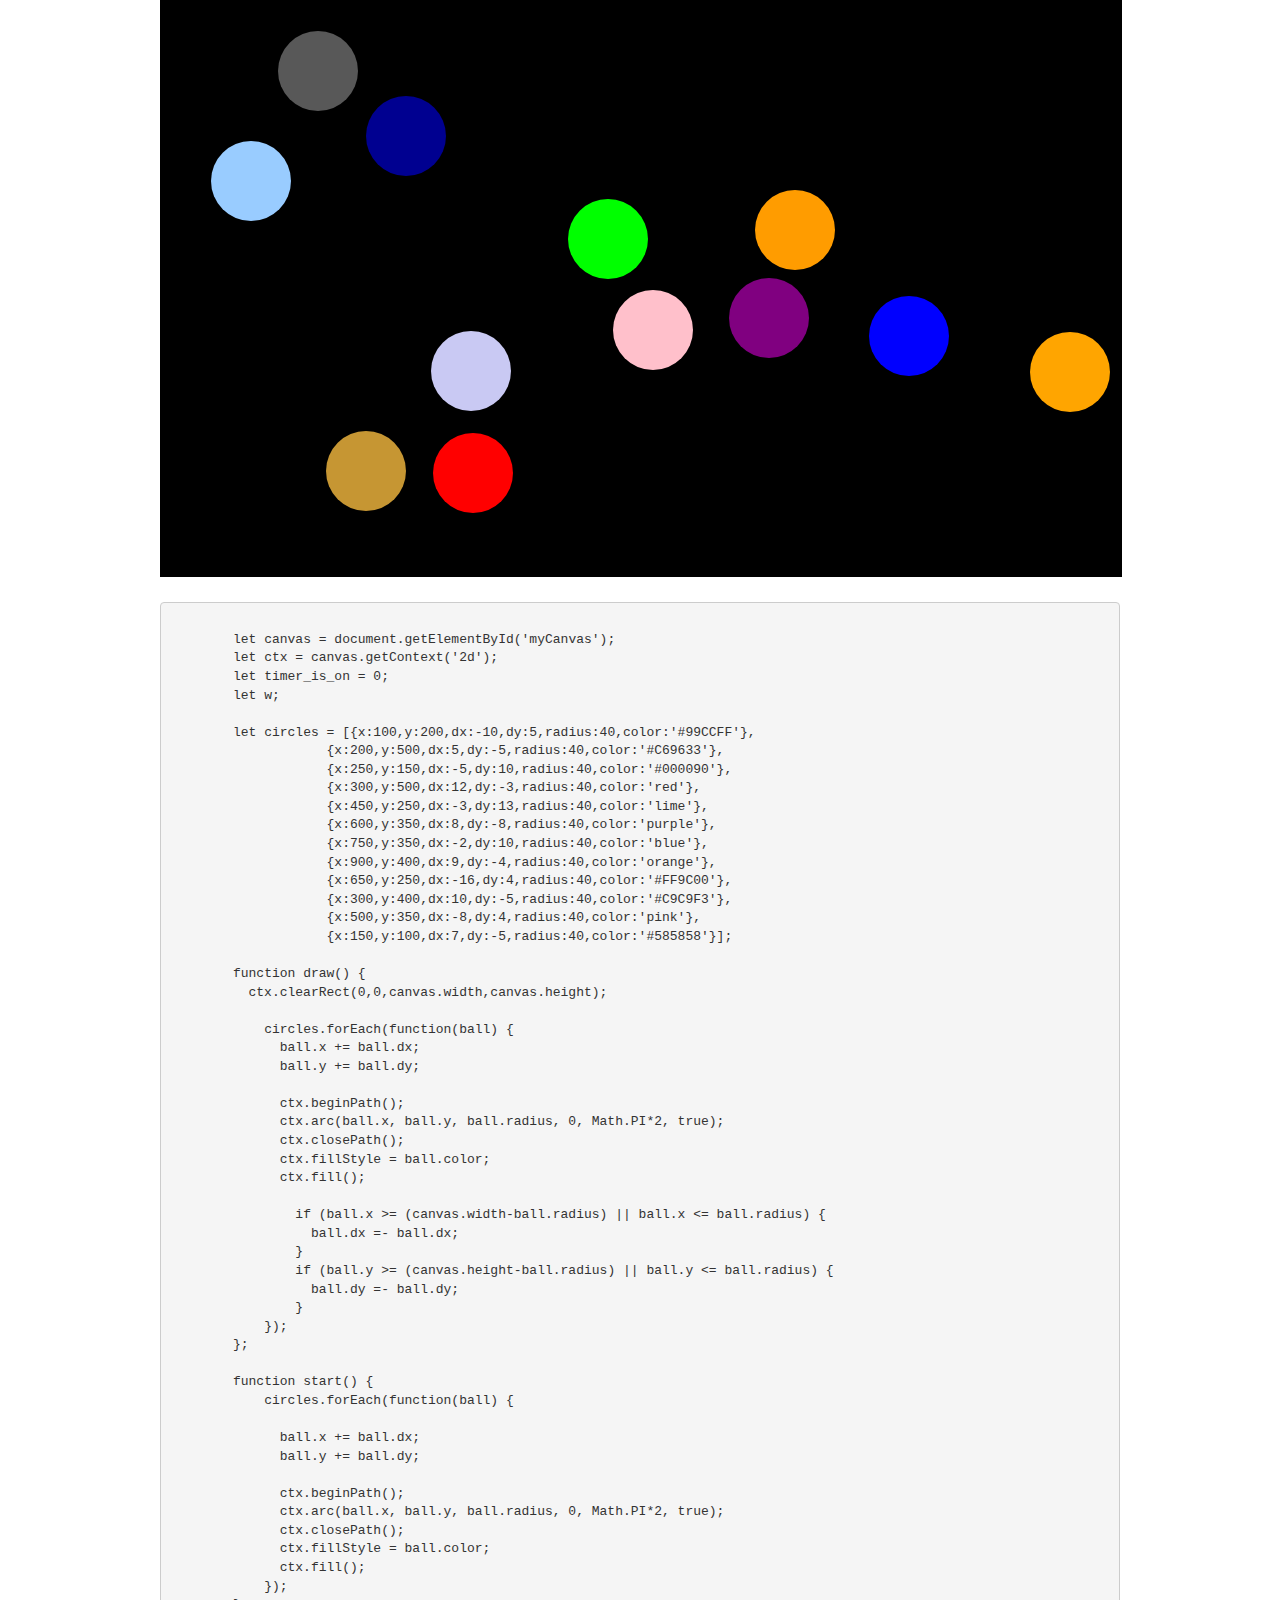
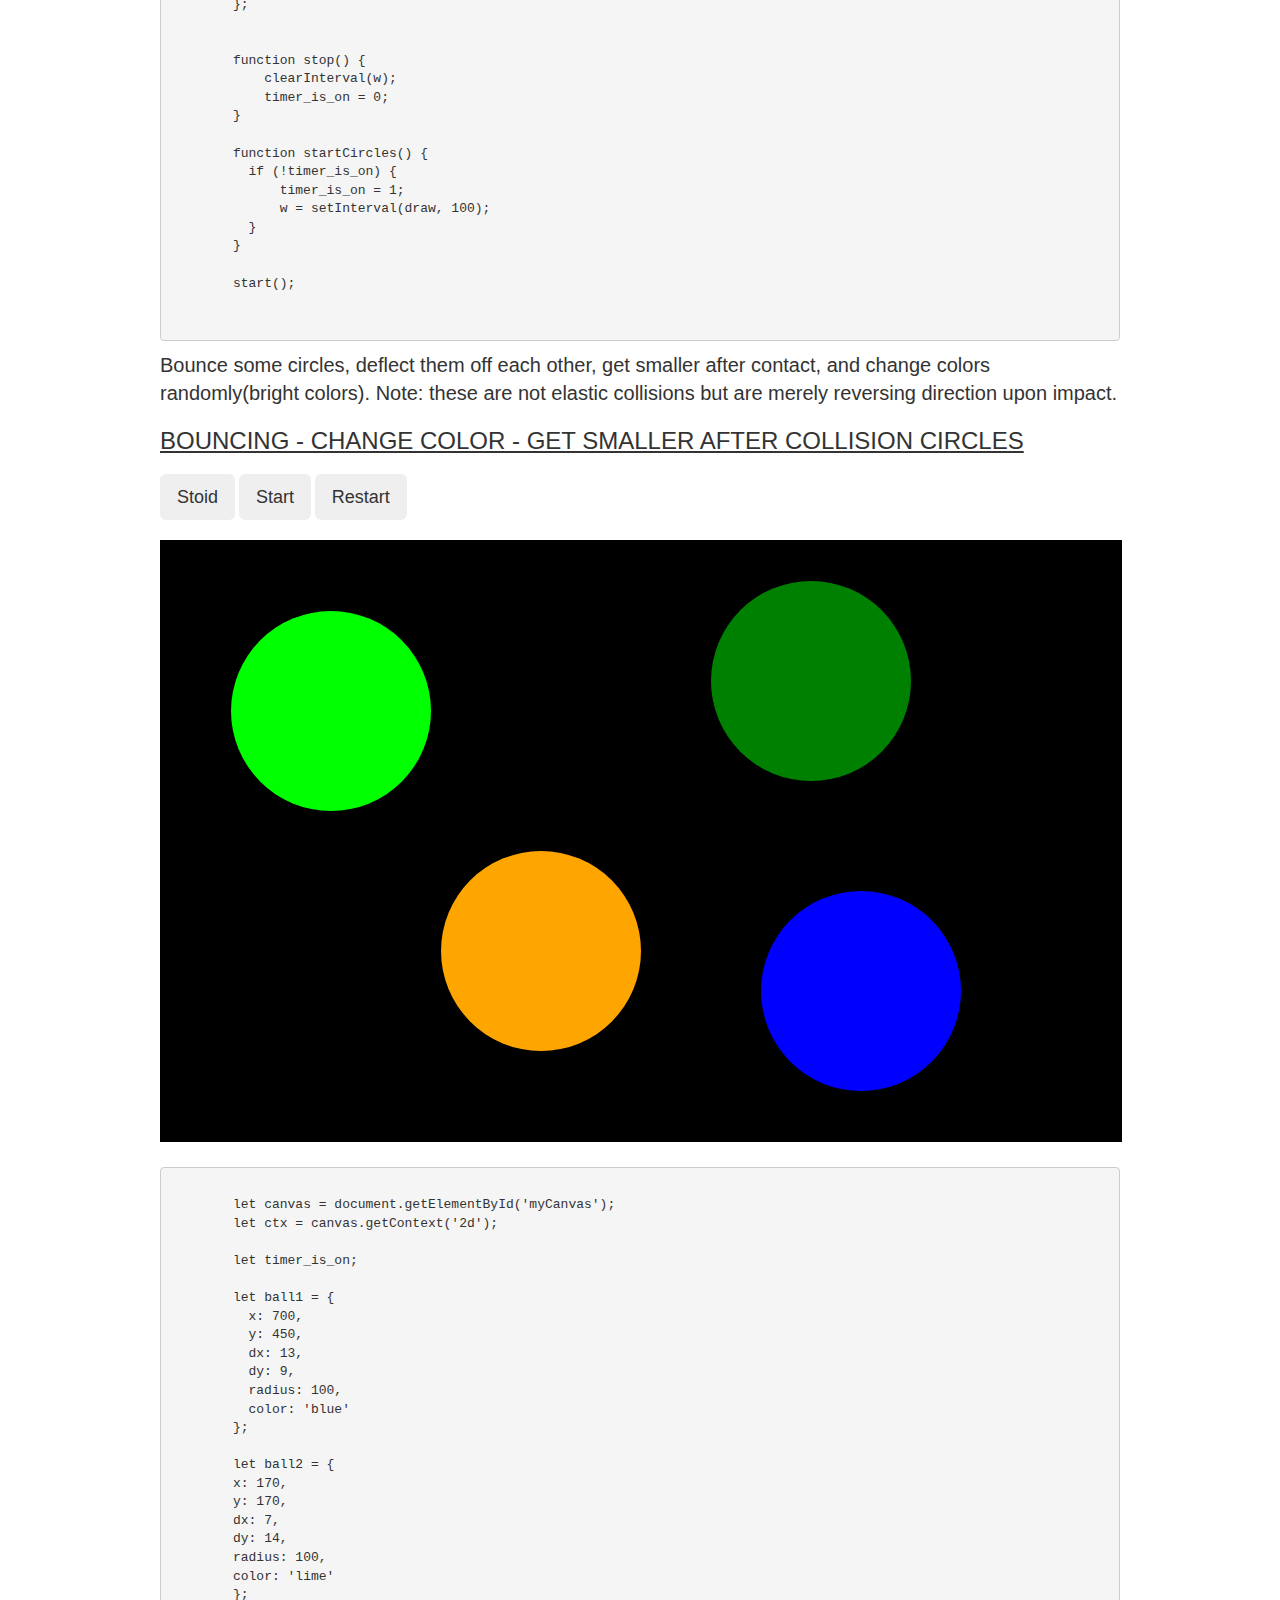
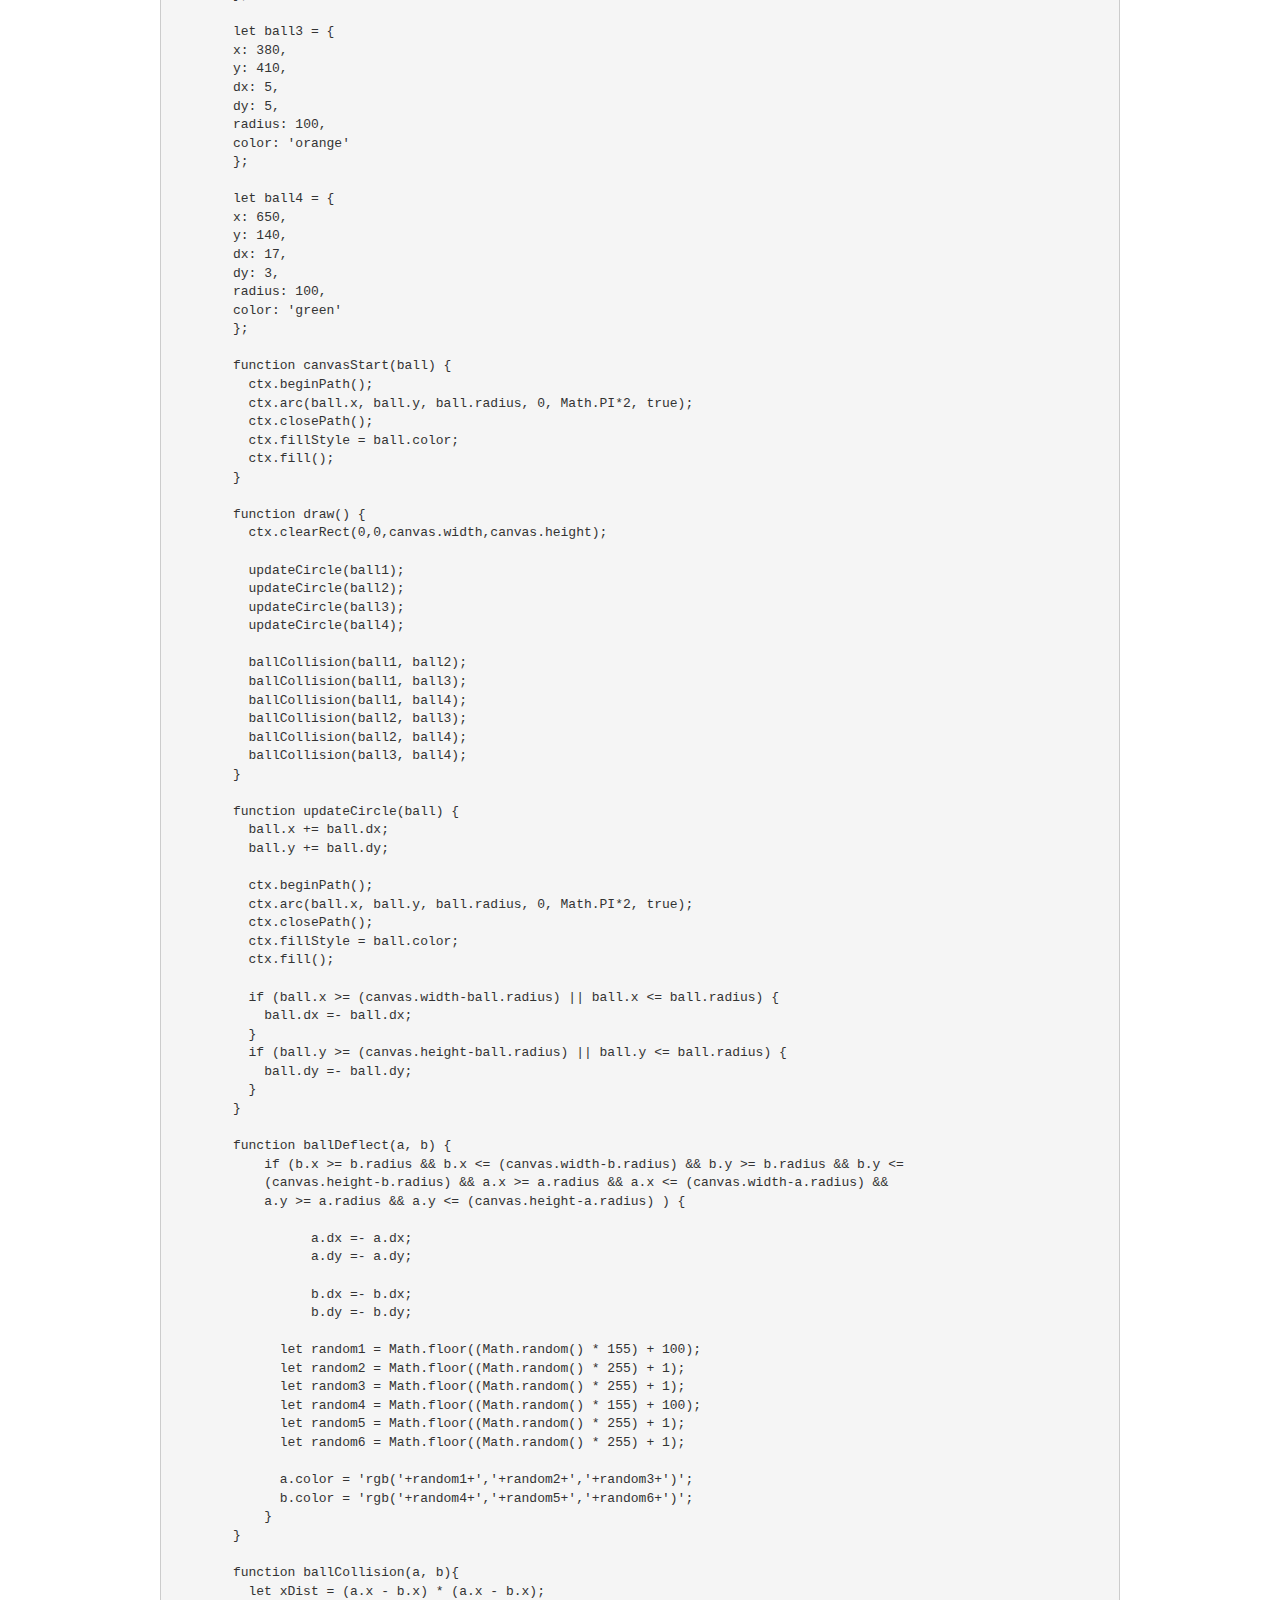
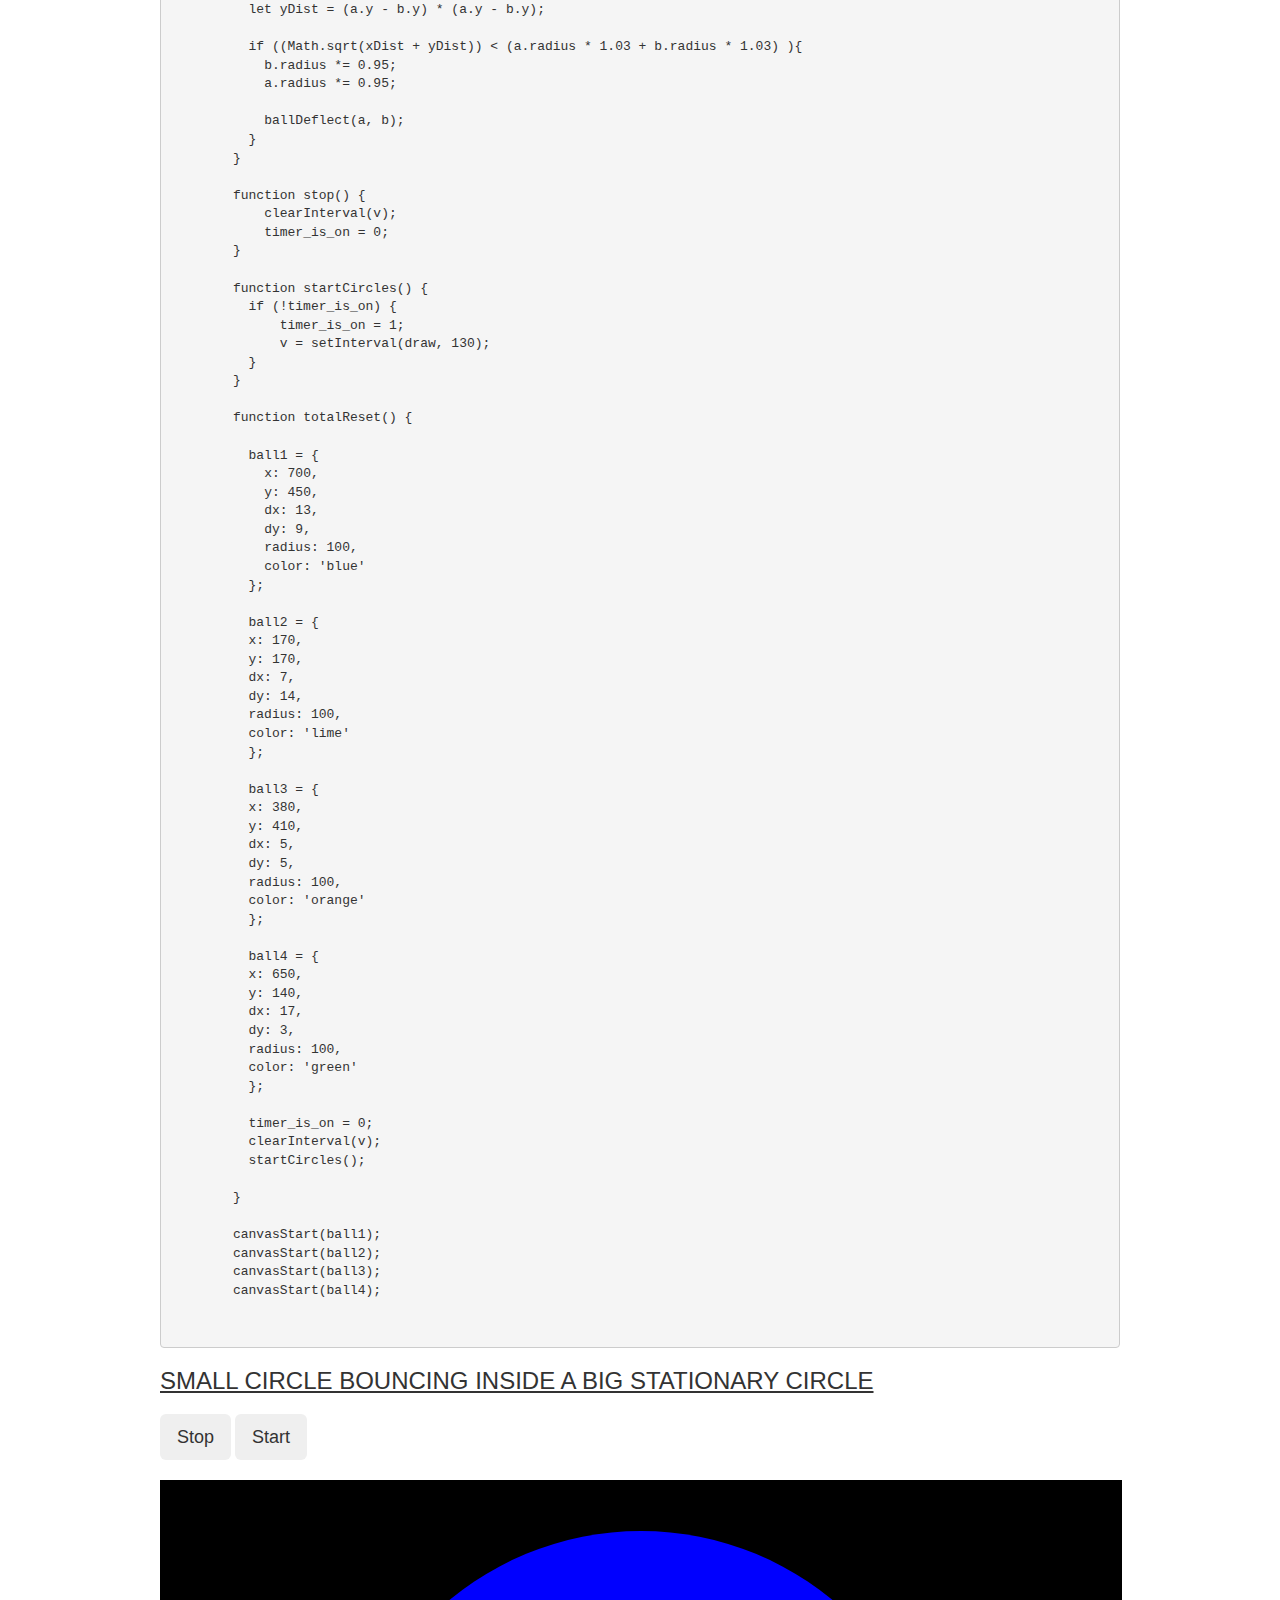
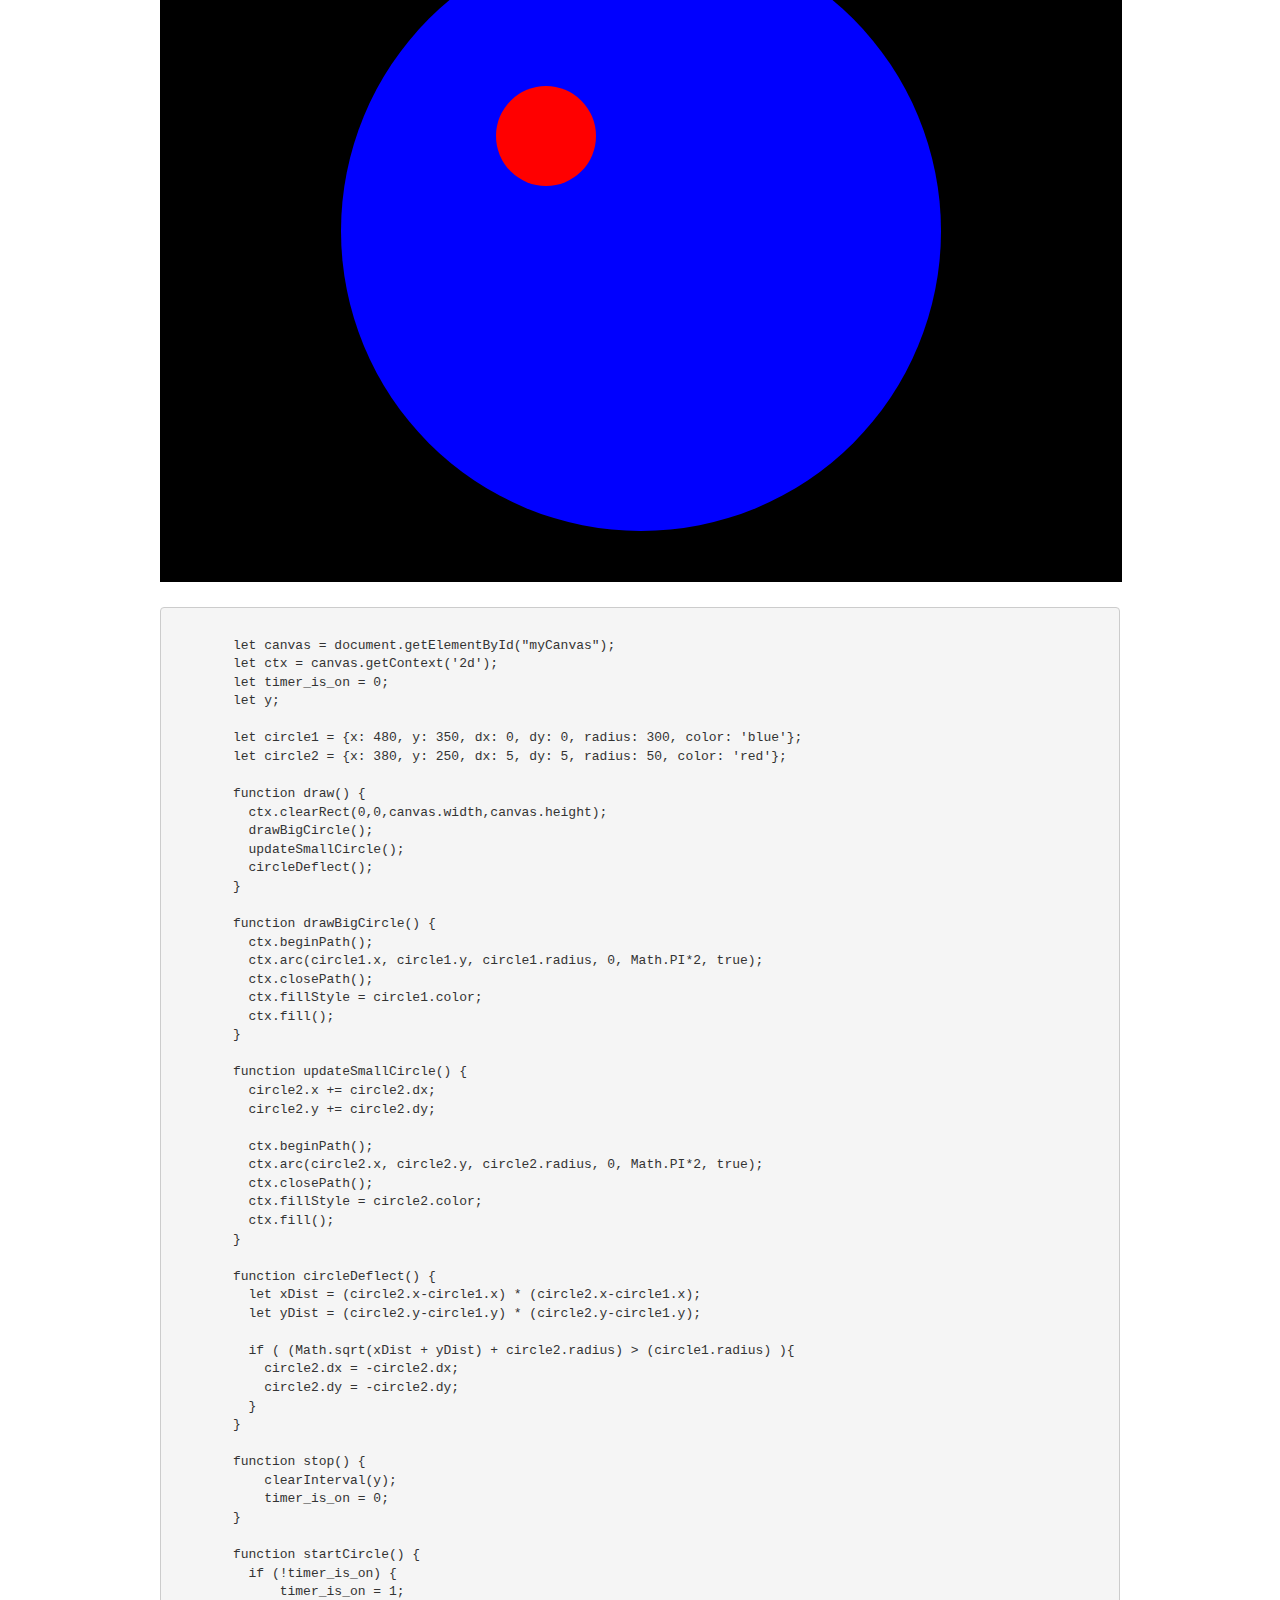
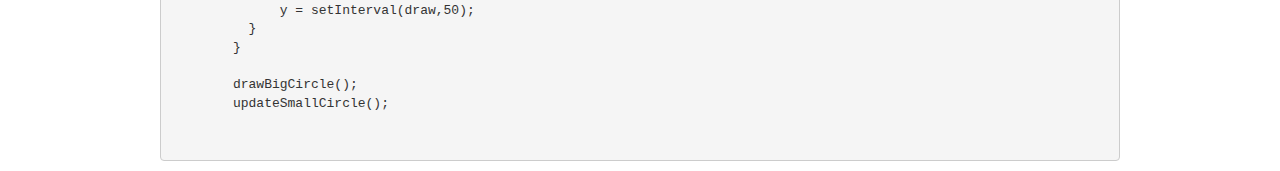
==== commit 40adc8a7: "Updated responsive formatting." ====
--- a/index.html
+++ b/index.html
@@ -14,7 +14,7 @@
 
 <body>
 
-  <nav class="navbar navbar-inverse navbar-fixed-top">
+  <nav class="navbar navbar-default navbar-static-top">
     <div class="container-fluid">
       <div class="navbar-header">
         <a class="navbar-brand" href="#">CanvasTutorialsABC</a>
--- a/css/styles.css
+++ b/css/styles.css
@@ -4,12 +4,20 @@
   font-family: helvetica, sans-serif;
 }
 
+/*body {
+    padding-top: 105px;
+}*/
+
+/*.container {
+    margin-top: 0;
+}*/
+
 .center-block {
   width: 960px;
   display: block;
   margin-right: auto;
   margin-left: auto;
-  margin-top: 80px
+  /*margin-top: 80px*/
 }
 
 p {
